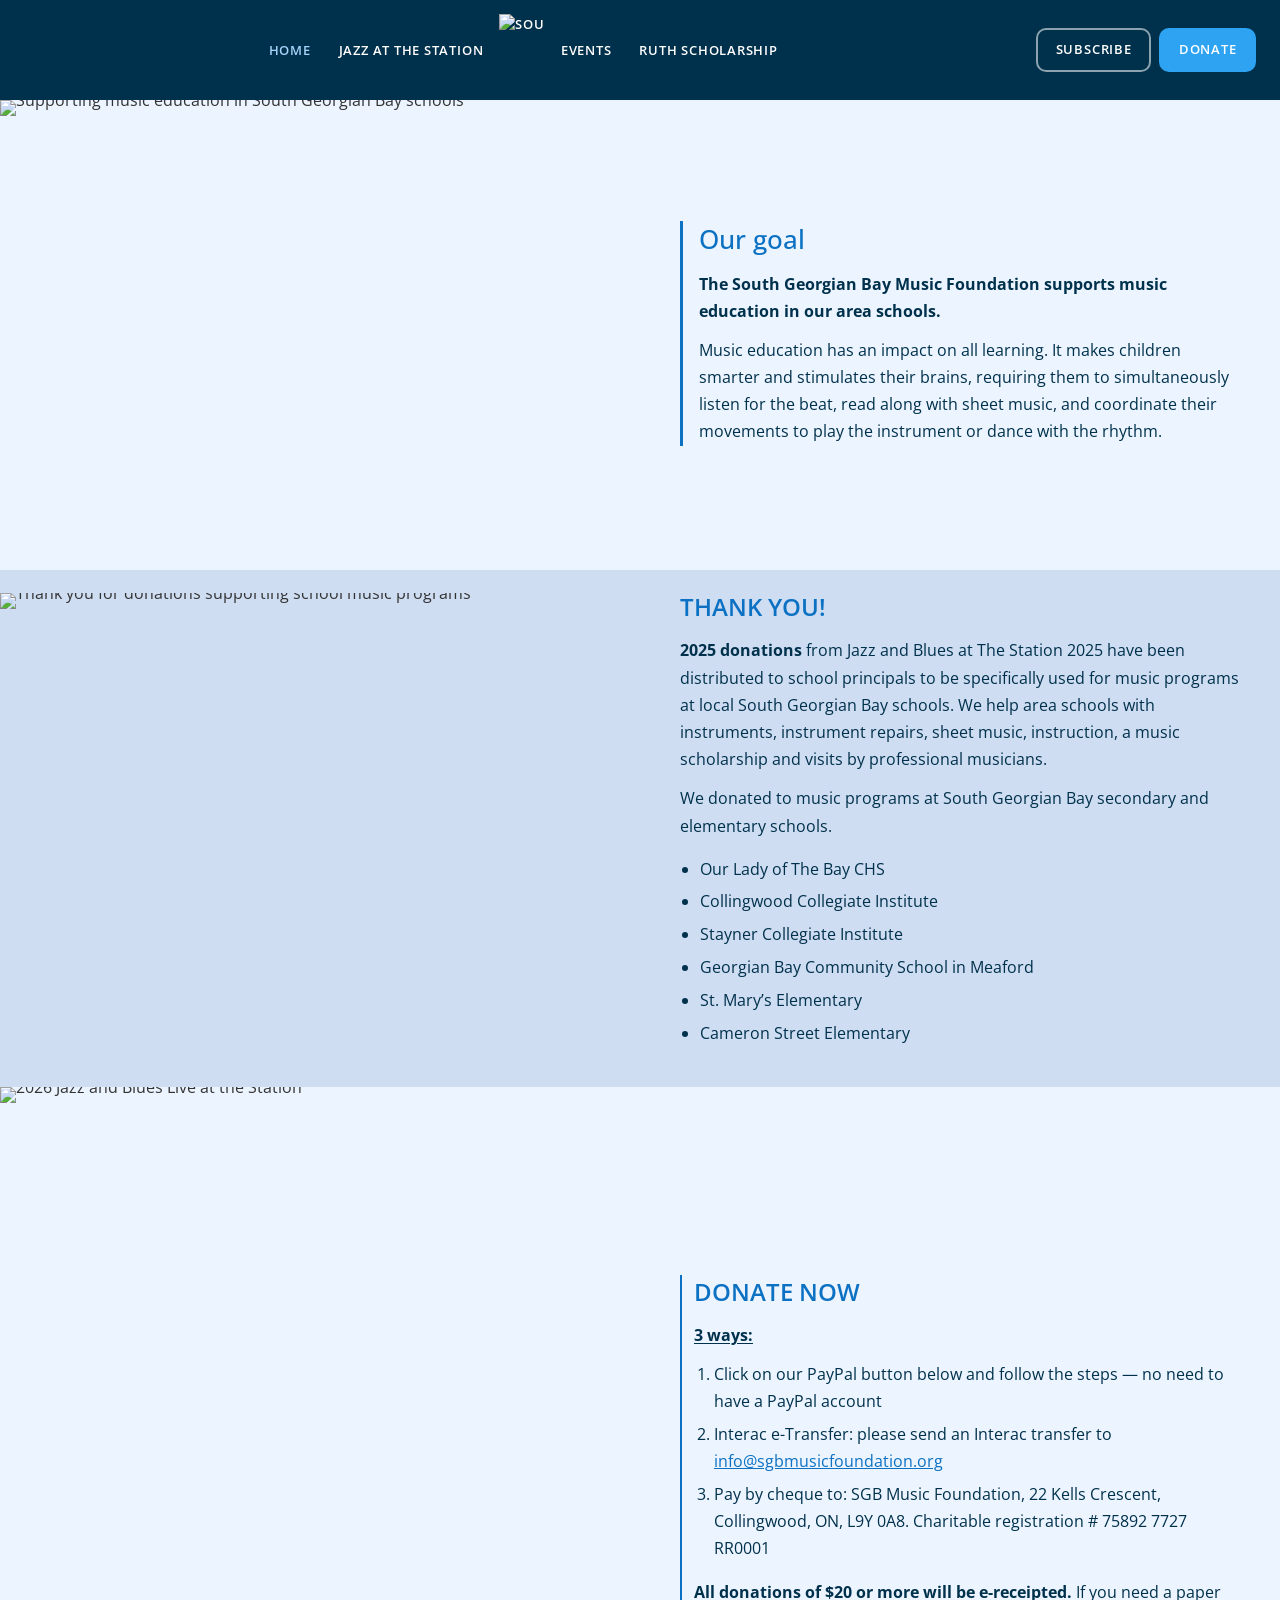
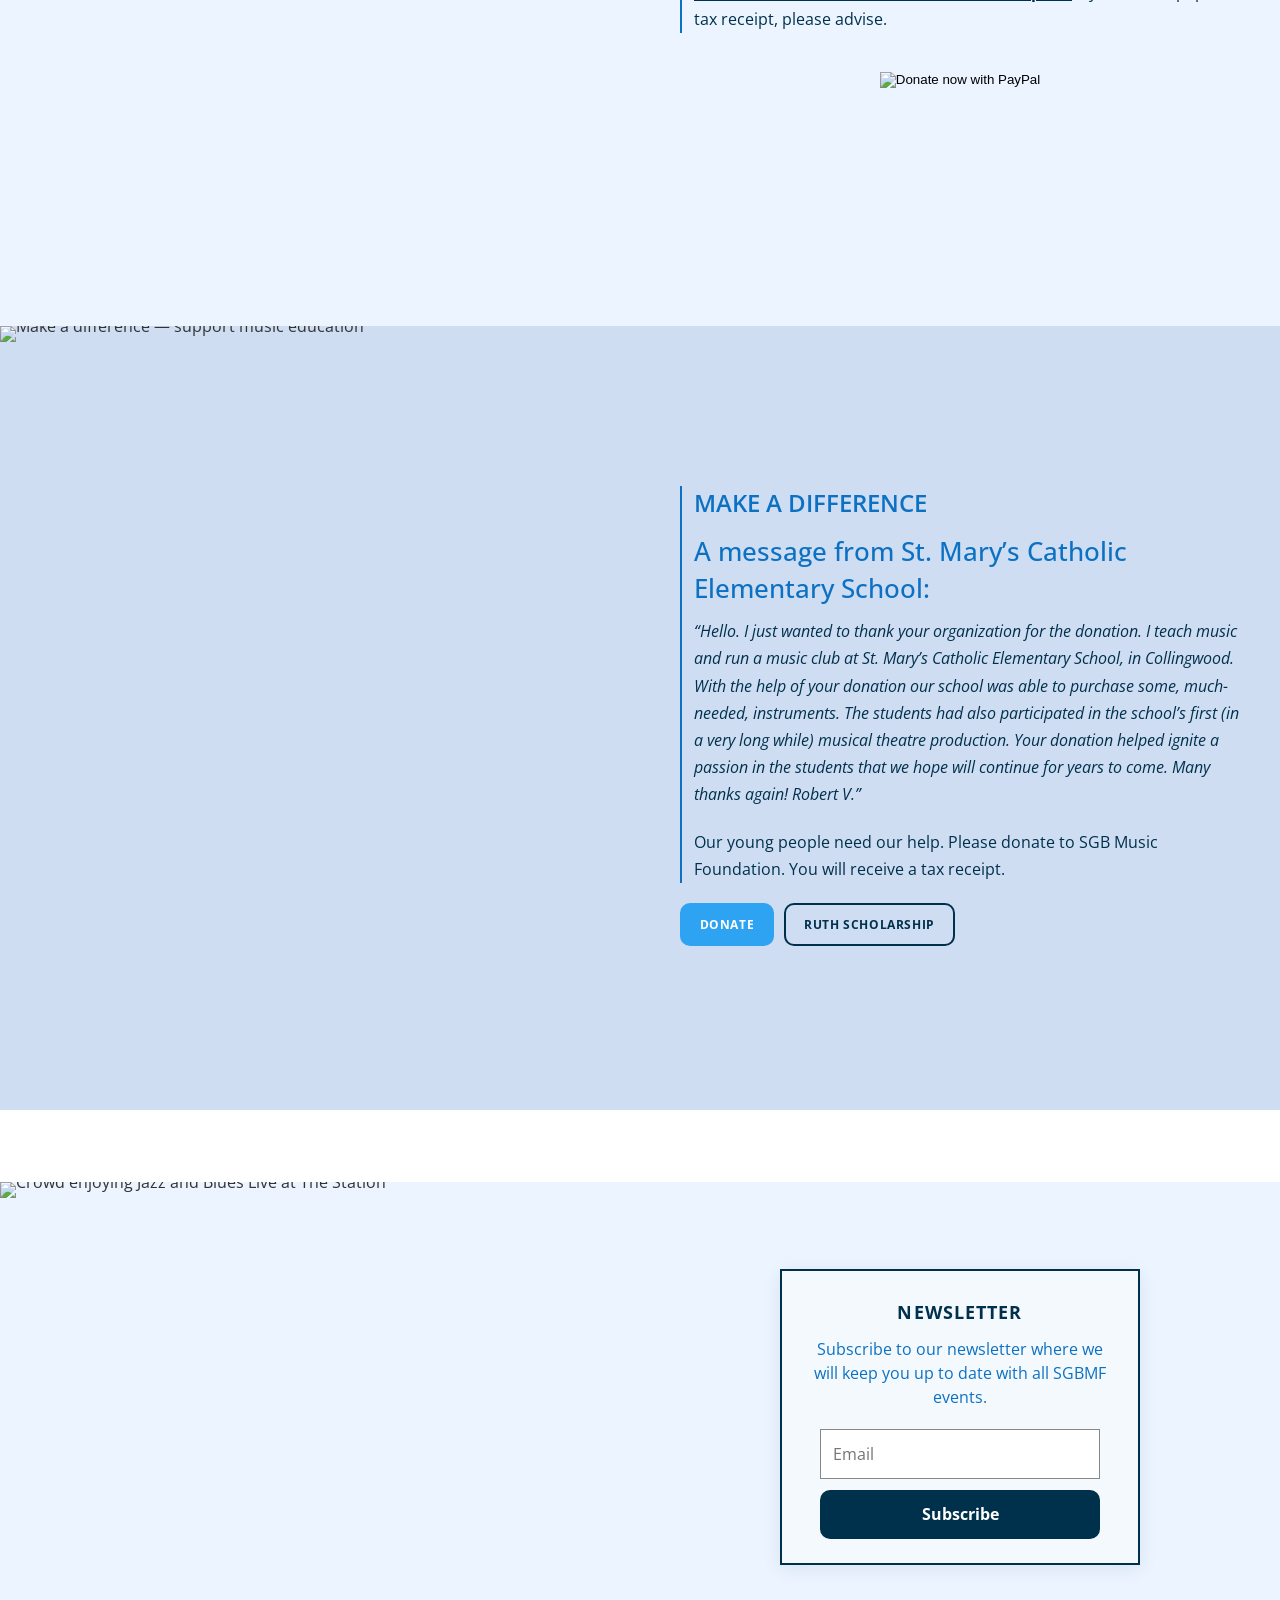
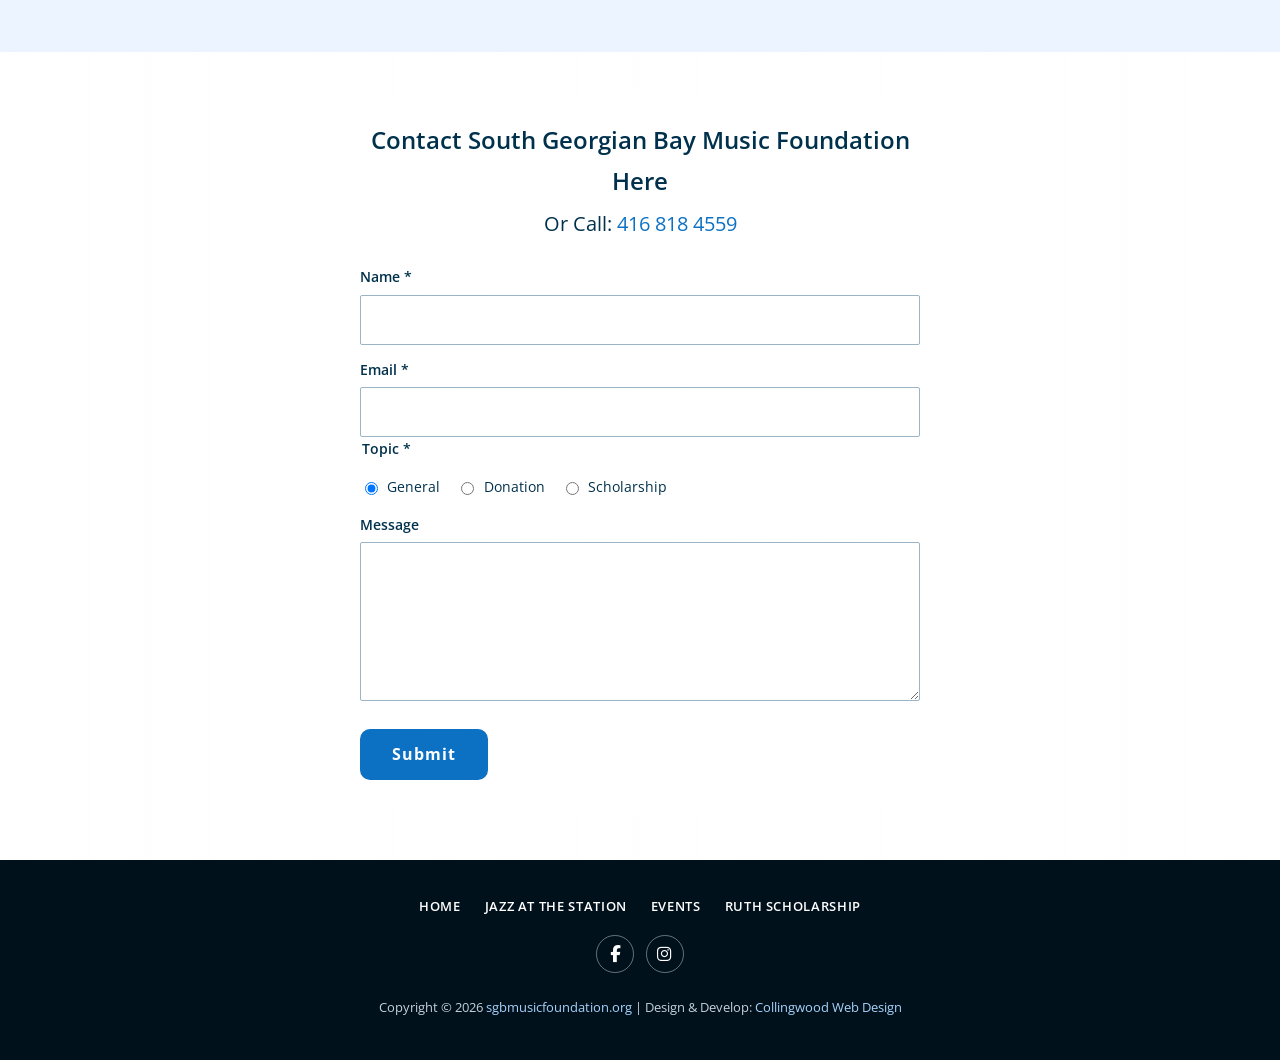
==== index.html @ 055a02cf "Fix menu order: Jazz left of logo, Events right; restore wiped pages. Co-authored-by: Cursor <cursor" ====
﻿<!DOCTYPE html>
<html lang="en">
<head>
  <meta charset="utf-8">
  <meta name="viewport" content="width=device-width, initial-scale=1">
  <title>Home — South Georgian Bay Music Foundation</title>
  <meta name="description" content="South Georgian Bay Music Foundation supports music education in area schools through Jazz and Blues Live at The Station, VineStock, and the Ruth Lee Gudaitis Music Scholarship.">
  <link rel="canonical" href="https://sgbmusicfoundation.org/">
  <link rel="icon" href="https://media.cwd-cdn.com/sgb-music-foundation/images/favicon.png" type="image/png">
  <link rel="preconnect" href="https://fonts.googleapis.com">
  <link rel="preconnect" href="https://fonts.gstatic.com" crossorigin>
  <link href="https://fonts.googleapis.com/css2?family=Open+Sans:wght@400;600;700&display=swap" rel="stylesheet">
  <link rel="stylesheet" href="https://cdnjs.cloudflare.com/ajax/libs/font-awesome/6.5.2/css/all.min.css" crossorigin="anonymous" referrerpolicy="no-referrer">
  <link rel="stylesheet" href="css/styles.css?v=20261028c">
</head>
<body>
  <a class="sr-only" href="#main">Skip to content</a>

  <header class="site-header" id="site-header">
    <div class="header-inner">
      <ul class="nav-left" aria-label="Primary">
        <li><a href="index.html" aria-current="page">Home</a></li>
        <li><a href="jazz.html">Jazz at the Station</a></li>
      </ul>

      <a class="logo-link" href="index.html" aria-label="South Georgian Bay Music Foundation home">
        <img src="https://media.cwd-cdn.com/sgb-music-foundation/images/logo.png" width="296" height="468" alt="South Georgian Bay Music Foundation">
      </a>

      <button class="menu-toggle" type="button" aria-expanded="false" aria-controls="mobile-nav" id="menu-toggle">
        <span class="sr-only">Menu</span>
        &#9776;
      </button>

      <ul class="nav-right">
        <li><a href="events.html">Events</a></li>
        <li><a href="ruth-scholarship.html">Ruth Scholarship</a></li>
      </ul>

      <div class="header-cta">
        <a class="btn btn-ghost" href="#newsletter">Subscribe</a>
        <a class="btn btn-solid" href="#donate">Donate</a>
      </div>

      <nav class="mobile-nav" id="mobile-nav" hidden>
        <ul>
          <li><a href="index.html" aria-current="page">Home</a></li>
          <li><a href="jazz.html">Jazz at the Station</a></li>
          <li><a href="events.html">Events</a></li>
          <li><a href="ruth-scholarship.html">Ruth Scholarship</a></li>
          <li><a href="#newsletter">Subscribe</a></li>
          <li><a href="#donate">Donate</a></li>
        </ul>
      </nav>
    </div>
  </header>

  <main id="main">
    <section class="split-section split-section--b">
      <div class="split-media">
        <img
          src="https://media.cwd-cdn.com/sgb-music-foundation/images/home-goal.jpg"
          width="980"
          height="720"
          alt="Supporting music education in South Georgian Bay schools"
          fetchpriority="high">
      </div>
      <div class="split-copy">
        <div class="quote">
          <h1>Our goal</h1>
          <p><strong>The South Georgian Bay Music Foundation supports music education in our area schools.</strong></p>
          <p>Music education has an impact on all learning. It makes children smarter and stimulates their brains, requiring them to simultaneously listen for the beat, read along with sheet music, and coordinate their movements to play the instrument or dance with the rhythm.</p>
        </div>
      </div>
    </section>

    <section class="split-section split-section--a">
      <div class="split-media">
        <img
          src="https://media.cwd-cdn.com/sgb-music-foundation/images/home-donations.jpg"
          width="980"
          height="720"
          alt="Thank you for donations supporting school music programs">
      </div>
      <div class="split-copy">
        <div class="quote quote--no-rule">
          <h2>Thank you!</h2>
          <p><strong>2025 donations</strong> from Jazz and Blues at The Station 2025 have been distributed to school principals to be specifically used for music programs at local South Georgian Bay schools. We help area schools with instruments, instrument repairs, sheet music, instruction, a music scholarship and visits by professional musicians.</p>
          <p>We donated to music programs at South Georgian Bay secondary and elementary schools.</p>
        </div>
        <ul class="school-list">
          <li>Our Lady of The Bay CHS</li>
          <li>Collingwood Collegiate Institute</li>
          <li>Stayner Collegiate Institute</li>
          <li>Georgian Bay Community School in Meaford</li>
          <li>St. Mary’s Elementary</li>
          <li>Cameron Street Elementary</li>
        </ul>
      </div>
    </section>

    <section class="split-section split-section--b" id="donate">
      <div class="split-media">
        <img
          src="https://media.cwd-cdn.com/sgb-music-foundation/images/home-jazz-2026.jpg"
          width="980"
          height="1285"
          alt="2026 Jazz and Blues Live at the Station">
      </div>
      <div class="split-copy detail-block">
        <div class="quote">
          <h2>Donate now</h2>
          <p><strong>3 ways:</strong></p>
          <ol class="donate-ways">
            <li>Click on our PayPal button below and follow the steps — no need to have a PayPal account</li>
            <li>Interac e-Transfer: please send an Interac transfer to <a href="mailto:info@sgbmusicfoundation.org">info@sgbmusicfoundation.org</a></li>
            <li>Pay by cheque to: SGB Music Foundation, 22 Kells Crescent, Collingwood, ON, L9Y 0A8. Charitable registration # 75892 7727 RR0001</li>
          </ol>
          <p><strong>All donations of $20 or more will be e-receipted.</strong> If you need a paper tax receipt, please advise.</p>
        </div>
        <div class="ruth-donate">
          <form action="https://www.paypal.com/cgi-bin/webscr" method="post" target="_blank">
            <input type="hidden" name="cmd" value="_donations">
            <input type="hidden" name="business" value="info@sgbmusicfoundation.org">
            <input type="hidden" name="currency_code" value="CAD">
            <input type="hidden" name="item_name" value="South Georgian Bay Music Foundation">
            <input type="hidden" name="rm" value="0">
            <input
              type="image"
              src="https://media.cwd-cdn.com/sgb-music-foundation/images/donate-now.png"
              name="submit"
              alt="Donate now with PayPal"
              width="220"
              height="74">
          </form>
        </div>
      </div>
    </section>

    <section class="split-section split-section--a">
      <div class="split-media">
        <img
          src="https://media.cwd-cdn.com/sgb-music-foundation/images/home-make-difference.jpg"
          width="480"
          height="588"
          alt="Make a difference — support music education">
      </div>
      <div class="split-copy">
        <div class="quote">
          <h2>Make a difference</h2>
          <h3>A message from St. Mary’s Catholic Elementary School:</h3>
          <blockquote class="testimonial testimonial--plain">
            <p>“Hello. I just wanted to thank your organization for the donation. I teach music and run a music club at St. Mary’s Catholic Elementary School, in Collingwood. With the help of your donation our school was able to purchase some, much-needed, instruments. The students had also participated in the school’s first (in a very long while) musical theatre production. Your donation helped ignite a passion in the students that we hope will continue for years to come. Many thanks again! Robert V.”</p>
          </blockquote>
          <p>Our young people need our help. Please donate to SGB Music Foundation. You will receive a tax receipt.</p>
        </div>
        <div class="inline-cta">
          <a class="btn btn-solid" href="#donate">Donate</a>
          <a class="btn btn-outline" href="ruth-scholarship.html">Ruth Scholarship</a>
        </div>
      </div>
    </section>

    <section class="ig-feed" aria-label="Instagram">
      <!-- Elfsight Instagram Feed | SGBMF Instagram Feed -->
      <script src="https://elfsightcdn.com/platform.js" async></script>
      <div class="elfsight-app-ce1009b7-9a05-429d-a2d8-db17f6e5318a" data-elfsight-app-lazy></div>
    </section>

    <section class="split-section split-section--b home-newsletter-section">
      <div class="split-media">
        <img
          src="https://media.cwd-cdn.com/sgb-music-foundation/images/hero-2022.jpg"
          width="980"
          height="720"
          alt="Crowd enjoying Jazz and Blues Live at The Station">
      </div>
      <div class="split-copy home-newsletter-copy">
        <aside class="newsletter" id="newsletter">
          <h2>Newsletter</h2>
          <p>Subscribe to our newsletter where we will keep you up to date with all SGBMF events.</p>
          <form action="#" method="post" onsubmit="return false;">
            <label class="sr-only" for="newsletter-email">Email</label>
            <input id="newsletter-email" type="email" name="email" placeholder="Email" required autocomplete="email">
            <button type="submit">Subscribe</button>
          </form>
        </aside>
      </div>
    </section>

    <section class="contact" id="contact">
      <div class="contact-panel">
        <h2>Contact South Georgian Bay Music Foundation Here</h2>
        <p class="phone">Or Call: <a href="tel:4168184559">416 818 4559</a></p>
        <form class="contact-form" id="contact-form">
          <label for="name">Name *</label>
          <input id="name" name="Name" type="text" required autocomplete="name">

          <label for="email">Email *</label>
          <input id="email" name="Email" type="email" required autocomplete="email">

          <fieldset>
            <legend>Topic *</legend>
            <div class="choices">
              <label><input type="radio" name="Topic" value="General" required checked> General</label>
              <label><input type="radio" name="Topic" value="Donation"> Donation</label>
              <label><input type="radio" name="Topic" value="Scholarship"> Scholarship</label>
            </div>
          </fieldset>

          <label for="message">Message</label>
          <textarea id="message" name="Message" rows="5"></textarea>

          <input
            type="text"
            name="website"
            data-cwd-honeypot
            tabindex="-1"
            autocomplete="off"
            style="position:absolute;left:-9999px;opacity:0;height:0;width:0"
            aria-hidden="true">

          <p data-cwd-contact-status hidden></p>

          <button type="submit">Submit</button>
        </form>
      </div>
    </section>
  </main>

  <footer class="site-footer">
    <ul class="footer-nav">
      <li><a href="index.html">Home</a></li>
      <li><a href="jazz.html">Jazz at the Station</a></li>
      <li><a href="events.html">Events</a></li>
      <li><a href="ruth-scholarship.html">Ruth Scholarship</a></li>
    </ul>
    <ul class="social">
      <li><a class="social-icon" href="https://www.facebook.com/sgbmusicfoundation/" target="_blank" rel="noopener" aria-label="Facebook"><i class="fa-brands fa-facebook-f" aria-hidden="true"></i></a></li>
      <li><a class="social-icon" href="https://www.instagram.com/sgbmusicfoundation/" target="_blank" rel="noopener" aria-label="Instagram"><i class="fa-brands fa-instagram" aria-hidden="true"></i></a></li>
    </ul>
    <small>Copyright &copy; 2026 <a href="https://sgbmusicfoundation.org/">sgbmusicfoundation.org</a> | Design &amp; Develop: <a href="https://www.collingwoodwebdesign.com/" target="_blank" rel="noopener">Collingwood Web Design</a></small>
  </footer>

  <script src="https://web-production-54a6d.up.railway.app/static/cwd-contact.js"></script>
  <script>
    (function () {
      var header = document.getElementById("site-header");
      var toggle = document.getElementById("menu-toggle");
      var mobileNav = document.getElementById("mobile-nav");
      if (!header || !toggle || !mobileNav) return;
      toggle.addEventListener("click", function () {
        var open = header.classList.toggle("is-open");
        toggle.setAttribute("aria-expanded", open ? "true" : "false");
        mobileNav.hidden = !open;
      });
    })();
  </script>
</body>
</html>
---- css/styles.css ----
/* South Georgian Bay Music Foundation — Jazz at the Station
   Matched to sgbmusicfoundation.org (Divi) */

:root {
  --navy: #00314c;
  --navy-deep: #10162e;
  --accent: #0c71c3;
  --accent-soft: #2ea3f2;
  --quote: #5fabf7;
  --nav-active: #a7d2fa;
  --sky: #ceddf2;
  --sky-soft: #ebf4ff;
  --sky-mid: #e9f3fe;
  --parking: #a7d2fa;
  --text: #00314c;
  --body: #333333;
  --muted: #555;
  --white: #ffffff;
  --red: #c62828;
  --max: 1080px;
  --header-h: 100px;
  --btn-radius: 10px;
}

*,
*::before,
*::after {
  box-sizing: border-box;
}

html {
  scroll-behavior: smooth;
  scroll-padding-top: calc(var(--header-h) + 1.25rem);
}

#newsletter,
#donate,
#contact,
#who,
#sponsors,
#main {
  scroll-margin-top: calc(var(--header-h) + 1.25rem);
}

body {
  margin: 0;
  font-family: "Open Sans", Arial, sans-serif;
  font-size: 16px;
  line-height: 1.7;
  color: var(--body);
  background: var(--white);
}

img {
  max-width: 100%;
  height: auto;
  display: block;
}

a {
  color: var(--accent);
  text-decoration: none;
}

a:hover {
  text-decoration: underline;
}

.sr-only {
  position: absolute;
  width: 1px;
  height: 1px;
  padding: 0;
  margin: -1px;
  overflow: hidden;
  clip: rect(0, 0, 0, 0);
  border: 0;
}

/* ——— Header ——— */
.site-header {
  position: sticky;
  top: 0;
  z-index: 100;
  background: var(--navy);
  min-height: var(--header-h);
}

.header-inner {
  max-width: 1280px;
  margin: 0 auto;
  display: grid;
  grid-template-columns: 1fr auto 1fr auto;
  align-items: center;
  gap: 1rem;
  padding: 0.75rem 1.5rem;
  min-height: var(--header-h);
}

.header-cta {
  display: flex;
  align-items: center;
  gap: 0.5rem;
}

.btn {
  display: inline-block;
  padding: 0.55rem 1.1rem;
  font: inherit;
  font-size: 0.78rem;
  font-weight: 700;
  letter-spacing: 0.05em;
  text-transform: uppercase;
  text-decoration: none;
  border: 2px solid transparent;
  border-radius: var(--btn-radius);
  overflow: hidden;
  cursor: pointer;
  white-space: nowrap;
}

.btn:hover {
  text-decoration: none;
}

.btn-solid {
  background: var(--accent-soft);
  color: var(--white);
  border-color: var(--accent-soft);
}

.btn-solid:hover {
  background: var(--accent);
  border-color: var(--accent);
  color: var(--white);
}

.btn-ghost {
  background: transparent;
  color: var(--white);
  border-color: rgba(255, 255, 255, 0.55);
}

.btn-ghost:hover {
  background: rgba(255, 255, 255, 0.1);
  color: var(--nav-active);
  border-color: var(--nav-active);
}

.btn-outline {
  background: transparent;
  color: var(--accent);
  border-color: var(--accent);
}

.btn-outline:hover {
  background: var(--accent);
  color: var(--white);
}

.inline-cta,
.donate-actions {
  display: flex;
  flex-wrap: wrap;
  gap: 0.65rem;
  justify-content: center;
}

.inline-cta {
  justify-content: flex-start;
  margin-top: 1.25rem;
}

.inline-cta .btn-outline {
  color: var(--navy);
  border-color: var(--navy);
}

.inline-cta .btn-outline:hover {
  background: var(--navy);
  color: var(--white);
}

.donate-band {
  background: #f4f9fd;
  text-align: center;
  color: var(--text);
}

.donate-band .donate-band-body {
  padding: 3rem 1.25rem;
}

.donate-band-body p {
  margin: 0 auto 1.25rem;
  max-width: 640px;
}

.donate-band .btn-ghost {
  color: var(--navy);
  border-color: var(--navy);
}

.donate-band .btn-ghost:hover {
  background: var(--navy);
  color: var(--white);
}

.nav-left,
.nav-right {
  display: flex;
  align-items: center;
  gap: 1.75rem;
  list-style: none;
  margin: 0;
  padding: 0;
}

.nav-left {
  justify-content: flex-end;
}

.nav-right {
  justify-content: flex-start;
}

.site-header a {
  color: var(--white);
  font-size: 0.8rem;
  font-weight: 600;
  letter-spacing: 0.06em;
  text-transform: uppercase;
  text-decoration: none;
  white-space: nowrap;
}

.site-header a:hover,
.site-header a[aria-current="page"] {
  color: var(--nav-active);
  text-decoration: none;
}

.logo-link {
  display: flex;
  align-items: center;
  justify-content: center;
}

.logo-link img {
  height: 72px;
  width: auto;
}

.menu-toggle {
  display: none;
  background: none;
  border: 0;
  color: var(--white);
  font-size: 1.75rem;
  line-height: 1;
  cursor: pointer;
  padding: 0.35rem 0.5rem;
}

.mobile-nav {
  display: none;
  grid-column: 1 / -1;
}

.mobile-nav ul {
  list-style: none;
  margin: 0;
  padding: 0;
}

.mobile-nav a {
  display: block;
  padding: 0.85rem 0.5rem;
  border-top: 1px solid rgba(255, 255, 255, 0.12);
}

/* ——— Shared ——— */
.wrap {
  max-width: var(--max);
  margin: 0 auto;
  padding: 0 1rem;
}

.quote {
  margin: 0 0 1rem;
  padding: 0 0 0 0.75rem;
  border-left: 2px solid var(--accent);
}

.quote:last-child {
  margin-bottom: 0;
}

.quote-soft {
  border-left-color: var(--quote);
}

/* One continuous accent bar when heading + body share a single .quote */
.split-copy > .quote:only-child {
  border-left-width: 3px;
  padding-left: 1rem;
}

.quote--no-rule {
  border-left: 0;
  padding-left: 0;
}

/* Top feature rows: full-bleed 50% / 50% */
.split-section {
  display: grid;
  grid-template-columns: 1fr 1fr;
  align-items: center;
  width: 100%;
}

.split-section--a {
  background: var(--sky);
}

.split-section--b {
  background: var(--sky-soft);
}

.split-media {
  min-width: 0;
  line-height: 0;
}

.split-media img {
  width: 100%;
  height: auto;
  display: block;
}

.split-copy {
  padding: 20px 40px 24px;
  color: var(--text);
}

.split-copy h1,
.split-copy h2,
.split-copy h3 {
  margin: 0;
  color: var(--accent);
  font-weight: 500;
  font-size: 26px;
  line-height: 1.4;
}

.split-copy h2 {
  text-transform: uppercase;
  font-weight: 600;
  font-size: 24px;
}

.split-copy .quote p {
  margin: 0.75rem 0 0;
}

.split-copy .quote h1 + p,
.split-copy .quote h2 + p,
.split-copy .quote h3 + p,
.split-copy .quote h2 + h3 {
  margin-top: 0.85rem;
}

.split-copy .quote h3 {
  margin-top: 0.85rem;
}

.schedule-list {
  margin: 0;
  padding-left: 1.35rem;
  color: var(--text);
}

.schedule-list li {
  margin-bottom: 0.35rem;
}

.detail-block p {
  margin: 0 0 0.75rem;
}

.detail-block p:last-child {
  margin-bottom: 0;
}

.detail-block strong {
  color: var(--navy);
  text-decoration: underline;
  text-underline-offset: 2px;
}

.cancelled {
  text-decoration: line-through;
}

.note-red {
  color: var(--red);
  font-weight: 700;
}

/* Parking — centered, stronger blue */
.parking {
  background: var(--parking);
  padding: 1.5rem 1.25rem;
  text-align: center;
}

.parking .wrap {
  max-width: 820px;
}

.parking img {
  width: 159px;
  margin: 0 auto 0.75rem;
}

.parking h2 {
  margin: 0 0 0.75rem;
  color: var(--navy);
  text-transform: uppercase;
  font-size: 1.5rem;
  letter-spacing: 0.04em;
}

.parking p {
  margin: 0 0 0.75rem;
  color: var(--text);
  text-align: center;
}

.parking p:last-child {
  margin-bottom: 0;
}

/* Blue banners (rain / who) */
.banner-blue {
  background: var(--accent);
  color: var(--white);
  text-align: center;
  padding: 1.1rem 1.25rem;
}

.banner-blue h2 {
  margin: 0;
  font-size: 1.5rem;
  font-weight: 700;
  letter-spacing: 0.04em;
  text-transform: uppercase;
  color: var(--white);
}

.banner-blue p {
  margin: 0.2rem 0 0;
  font-size: 1.25rem;
  color: var(--white);
}

.banner-blue a {
  color: var(--white);
  text-decoration: underline;
}

.rain-copy {
  text-align: center;
  max-width: 820px;
  margin: 0 auto;
  padding: 1.75rem 1.25rem;
  color: var(--text);
}

.rain-copy p {
  margin: 0 0 1rem;
}

.rain-copy a {
  color: var(--accent);
  text-decoration: underline;
}

.map-newsletter {
  display: grid;
  grid-template-columns: 1.15fr 0.85fr;
  gap: 1.5rem;
  align-items: stretch;
  max-width: var(--max);
  margin: 0.5rem auto 2rem;
  padding: 0 1rem;
}

.map-wrap {
  min-width: 0;
  min-height: 320px;
  overflow: hidden;
  background: #e8eef3;
}

.map-wrap iframe {
  width: 100%;
  height: 100%;
  min-height: 320px;
  border: 0;
  display: block;
}

/* Newsletter card — matches live site boxed signup */
.newsletter {
  background: #f4f9fd;
  text-align: center;
  padding: 1.75rem 1.5rem 1.5rem;
  border: 2px solid var(--navy);
  display: flex;
  flex-direction: column;
  justify-content: center;
}

.newsletter h2 {
  margin: 0 0 0.75rem;
  color: var(--navy);
  text-transform: uppercase;
  letter-spacing: 0.06em;
  font-size: 1.15rem;
  font-weight: 700;
}

.newsletter p {
  margin: 0 0 1.25rem;
  color: var(--accent);
  font-size: 0.98rem;
  line-height: 1.55;
}

.newsletter form {
  display: flex;
  flex-direction: column;
  gap: 0.65rem;
  max-width: 280px;
  margin: 0 auto;
  width: 100%;
}

.newsletter input[type="text"],
.newsletter input[type="email"] {
  width: 100%;
  padding: 0.65rem 0.75rem;
  border: 1px solid #888;
  border-radius: 0;
  font: inherit;
  background: var(--white);
}

.newsletter button {
  width: 100%;
  padding: 0.7rem 1rem;
  background: var(--navy);
  color: var(--white);
  border: 0;
  border-radius: var(--btn-radius);
  font: inherit;
  font-weight: 700;
  cursor: pointer;
}

.newsletter button:hover {
  background: var(--accent);
}

/* Who / bands */
.who-banner {
  background: var(--accent);
  color: var(--white);
  text-align: center;
  padding: 1.1rem 1.25rem;
}

.who-banner h2 {
  margin: 0;
  font-size: 1.75rem;
  font-weight: 700;
  text-transform: uppercase;
  color: var(--white);
}

.who-banner p {
  margin: 0.25rem 0 0;
  font-size: 1.15rem;
  color: var(--white);
}

.band-section {
  padding: 1.5rem 0 0.5rem;
}

.band-section:nth-of-type(odd) {
  background: rgba(206, 221, 242, 0.37);
}

.band-section:nth-of-type(even) {
  background: var(--sky);
}

.band-section.alt-a {
  background: rgba(206, 221, 242, 0.37);
}

.band-section.alt-b {
  background: var(--sky);
}

.band-section.alt-c {
  background: var(--sky-mid);
}

.band-section.alt-d {
  background: rgba(167, 210, 250, 0.54);
}

.band {
  display: grid;
  grid-template-columns: 1fr 1fr;
  gap: 2rem;
  align-items: start;
  max-width: var(--max);
  margin: 0 auto;
  padding: 1.25rem 1rem 1.75rem;
}

.band-bio {
  margin-top: 0.35rem;
  max-width: 28rem;
}

.band-bio summary {
  display: inline-flex;
  align-items: center;
  gap: 0.5rem;
  cursor: pointer;
  list-style: none;
  margin: 0;
  padding: 0.15rem 0 0.35rem;
  border: 0;
  border-bottom: 2px solid rgba(12, 113, 195, 0.35);
  background: transparent;
  color: var(--accent);
  font-family: inherit;
  font-weight: 600;
  font-size: 0.95rem;
  letter-spacing: 0.01em;
  text-transform: none;
  user-select: none;
  transition: color 0.2s ease, border-color 0.2s ease;
}

.band-bio summary::-webkit-details-marker {
  display: none;
}

.band-bio summary::after {
  content: "";
  width: 0.4rem;
  height: 0.4rem;
  margin-top: -0.15rem;
  border-right: 2px solid currentColor;
  border-bottom: 2px solid currentColor;
  transform: rotate(45deg);
  transition: transform 0.2s ease;
}

.band-bio summary:hover {
  color: var(--navy);
  border-bottom-color: var(--navy);
}

.band-bio[open] summary {
  color: var(--navy);
  border-bottom-color: var(--navy);
}

.band-bio[open] summary::after {
  margin-top: 0.15rem;
  transform: rotate(-135deg);
}

.band-bio .bio-hide {
  display: none;
}

.band-bio[open] .bio-show {
  display: none;
}

.band-bio[open] .bio-hide {
  display: inline;
}

.band-bio .quote {
  margin: 0.9rem 0 0;
  animation: bio-open 0.25s ease;
}

@keyframes bio-open {
  from {
    opacity: 0;
    transform: translateY(-0.35rem);
  }
  to {
    opacity: 1;
    transform: translateY(0);
  }
}

.band img {
  width: 100%;
}

.band h3 {
  margin: 0;
  color: var(--accent);
  font-size: 24px;
  font-weight: 500;
  line-height: 1.4;
}

.band-copy .quote {
  margin-bottom: 1rem;
}

.band-copy {
  color: var(--text);
}

.band-links {
  display: flex;
  flex-wrap: wrap;
  align-items: center;
  gap: 0.6rem;
  margin: 0 0 1rem;
  padding: 0;
  list-style: none;
}

.band-links .social-icon,
.social .social-icon {
  display: inline-flex;
  align-items: center;
  justify-content: center;
  width: 2.35rem;
  height: 2.35rem;
  border-radius: 50%;
  color: var(--accent);
  background: var(--white);
  border: 1px solid rgba(12, 113, 195, 0.28);
  text-decoration: none;
  font-size: 1.05rem;
  line-height: 1;
}

.band-links .social-icon:hover {
  color: var(--white);
  background: var(--accent);
  border-color: var(--accent);
  text-decoration: none;
}

.band-links .social-icon .fa-facebook-f { color: #1877f2; }
.band-links .social-icon .fa-instagram { color: #e4405f; }
.band-links .social-icon .fa-youtube { color: #ff0000; }
.band-links .social-icon .fa-spotify { color: #1db954; }
.band-links .social-icon .fa-apple { color: #111111; }
.band-links .social-icon .fa-globe { color: var(--accent); }

.band-links .social-icon:hover .fa-facebook-f,
.band-links .social-icon:hover .fa-instagram,
.band-links .social-icon:hover .fa-youtube,
.band-links .social-icon:hover .fa-spotify,
.band-links .social-icon:hover .fa-apple,
.band-links .social-icon:hover .fa-globe {
  color: var(--white);
}

.band .lineup {
  white-space: pre-line;
  color: var(--text);
  font-size: 0.95rem;
}

/* Sponsors — blue banner + auto logo slider on white */
.sponsors {
  text-align: center;
  background: var(--white);
  padding: 0;
}

.sponsors-banner {
  background: var(--accent);
  color: var(--white);
  padding: 1.1rem 1.25rem;
}

.sponsors-banner h2 {
  margin: 0;
  color: var(--white);
  text-transform: uppercase;
  letter-spacing: 0.06em;
  font-size: 1.5rem;
  font-weight: 700;
}

.sponsors-banner p {
  margin: 0.25rem 0 0;
  color: var(--white);
  font-size: 1.05rem;
}

.sponsor-slider {
  background: var(--white);
  padding: 2rem 0 2.25rem;
  width: 100%;
}

.sponsor-viewport {
  overflow: hidden;
  width: 100%;
  mask-image: linear-gradient(90deg, transparent, #000 4%, #000 96%, transparent);
  -webkit-mask-image: linear-gradient(90deg, transparent, #000 4%, #000 96%, transparent);
}

.sponsor-track {
  display: flex;
  align-items: center;
  width: max-content;
  gap: 0;
  will-change: transform;
}

.sponsor-track a {
  flex: 0 0 auto;
  display: flex;
  align-items: center;
  justify-content: center;
  width: 200px;
  height: 110px;
  padding: 0 1rem;
}

.sponsor-track img {
  max-height: 88px;
  max-width: 160px;
  width: auto;
  height: auto;
  object-fit: contain;
}

.sponsor-track.is-ready {
  transition: transform 0.7s cubic-bezier(0.25, 0.8, 0.25, 1);
}

.ig-cta {
  text-align: center;
  padding: 2rem 1.25rem;
  background: var(--white);
}

.ig-cta a {
  display: inline-block;
  padding: 0.7rem 1.4rem;
  background: var(--navy);
  color: var(--white);
  font-weight: 600;
  text-decoration: none;
  border-radius: var(--btn-radius);
}

.ig-cta a:hover {
  background: var(--accent);
  text-decoration: none;
}

.ig-feed {
  width: 100%;
  padding: 2rem 0 2.5rem;
  background: var(--white);
}

.ig-feed .elfsight-app-ce1009b7-9a05-429d-a2d8-db17f6e5318a,
.ig-feed [class*="elfsight-app-"] {
  width: 100% !important;
  max-width: none !important;
}

/* Contact — bay photo background */
.contact {
  background:
    linear-gradient(90deg, rgba(255, 255, 255, 0.14) 0%, rgba(255, 255, 255, 0.06) 100%),
    url("https://media.cwd-cdn.com/sgb-music-foundation/images/georgian-bay.jpg") center / cover no-repeat;
  text-align: center;
  padding: 2.5rem 1.25rem 3rem;
  color: var(--navy);
}

.contact-panel {
  max-width: 640px;
  margin: 0 auto;
  padding: 1.75rem 1.5rem 2rem;
  background: linear-gradient(90deg, rgba(255, 255, 255, 0.78) 1%, rgba(255, 255, 255, 0.64) 100%);
}

.contact h2 {
  margin: 0 0 0.35rem;
  font-size: 1.5rem;
  font-weight: 600;
  color: var(--navy);
}

.contact .phone {
  margin: 0 0 1.5rem;
  font-size: 1.25rem;
}

.contact .phone a {
  color: var(--accent);
}

.contact-form {
  max-width: 560px;
  margin: 0 auto;
  text-align: left;
}

.contact-form label,
.contact-form legend {
  display: block;
  margin: 0.85rem 0 0.3rem;
  font-size: 0.9rem;
  font-weight: 600;
  color: var(--navy);
}

.contact-form fieldset {
  border: 0;
  margin: 0;
  padding: 0;
}

.contact-form input,
.contact-form textarea {
  width: 100%;
  padding: 0.65rem 0.75rem;
  border: 1px solid #9bb4c6;
  border-radius: 2px;
  font: inherit;
  background: var(--white);
  color: var(--body);
}

.contact-form .choices {
  display: flex;
  flex-wrap: wrap;
  gap: 1rem;
  margin: 0.5rem 0 0;
}

.contact-form .choices label {
  display: flex;
  align-items: center;
  gap: 0.4rem;
  margin: 0;
  font-weight: 400;
  cursor: pointer;
}

.contact-form .choices input {
  width: auto;
}

.contact-form button {
  margin-top: 1.25rem;
  padding: 0.75rem 2rem;
  background: var(--accent);
  color: var(--white);
  border: 0;
  border-radius: var(--btn-radius);
  font: inherit;
  font-weight: 700;
  letter-spacing: 0.06em;
  cursor: pointer;
}

.contact-form button:hover {
  background: var(--navy);
}

.hp {
  position: absolute;
  left: -9999px;
  opacity: 0;
  height: 0;
  width: 0;
  overflow: hidden;
}

/* Footer */
.site-footer {
  background: #00111c;
  color: #c5d0da;
  text-align: center;
  padding: 2rem 1.25rem 2.5rem;
}

.footer-nav {
  display: flex;
  flex-wrap: wrap;
  justify-content: center;
  gap: 1rem 1.5rem;
  list-style: none;
  margin: 0 0 1rem;
  padding: 0;
}

.footer-nav a {
  color: var(--white);
  font-size: 0.8rem;
  font-weight: 600;
  letter-spacing: 0.05em;
  text-transform: uppercase;
  text-decoration: none;
}

.footer-nav a:hover {
  color: var(--nav-active);
}

.social {
  display: flex;
  justify-content: center;
  gap: 0.75rem;
  list-style: none;
  margin: 0 0 1.25rem;
  padding: 0;
}

.social .social-icon {
  color: var(--white);
  background: transparent;
  border-color: rgba(255, 255, 255, 0.4);
}

.social .social-icon i {
  color: var(--white);
}

.social .social-icon:hover {
  background: var(--white);
  border-color: var(--white);
}

.social .social-icon:hover i {
  color: var(--navy);
}

.site-footer small {
  font-size: 0.8rem;
}

.site-footer small a {
  color: var(--nav-active);
}

/* ——— Events page ——— */
.event-prose {
  padding: 2.5rem 0 3rem;
  background: var(--white);
  color: var(--text);
}

.event-prose--alt {
  background: var(--sky-soft);
}

.event-prose .wrap {
  max-width: 900px;
}

.event-prose h2,
.event-prose h3 {
  color: var(--navy);
  margin: 1.75rem 0 0.75rem;
}

.event-prose h2:first-child,
.event-prose .archive-media + p,
.event-prose .wrap > h2:first-of-type {
  margin-top: 0;
}

.event-prose p {
  margin: 0 0 1rem;
}

.ticket-box {
  margin: 1.5rem 0 2rem;
  padding: 1.5rem 1.25rem;
  background: var(--sky-mid);
  border-left: 4px solid var(--accent);
  text-align: center;
}

.ticket-box h3 {
  margin-top: 0;
  text-transform: uppercase;
  letter-spacing: 0.04em;
}

.ticket-cta {
  margin: 1.25rem 0 0;
}

.lineup-grid {
  display: grid;
  grid-template-columns: 1fr 1fr;
  gap: 1.5rem 2rem;
  margin: 1.5rem 0 2rem;
}

.lineup-grid ul,
.sponsor-thanks {
  margin: 0.5rem 0 0;
  padding-left: 1.2rem;
}

.lineup-grid li,
.sponsor-thanks li {
  margin: 0.25rem 0;
}

.sponsor-thanks {
  columns: 2;
  column-gap: 2rem;
}

.event-hero-band {
  margin: 0;
  background: var(--navy-deep);
}

.event-hero-band img {
  width: 100%;
  max-height: 420px;
  object-fit: cover;
  margin: 0 auto;
}

.archive-media {
  margin: 0 0 1.5rem;
}

.archive-media img {
  width: 100%;
  max-height: 420px;
  object-fit: cover;
}

.video-grid {
  display: grid;
  grid-template-columns: 1fr 1fr;
  gap: 1.5rem;
  margin: 1.75rem 0 0;
}

.video-grid--single {
  grid-template-columns: 1fr;
  max-width: 720px;
  margin-left: auto;
  margin-right: auto;
}

.video-card {
  margin: 0;
}

.video-card figcaption {
  margin: 0 0 0.65rem;
  color: var(--navy);
  font-weight: 700;
  font-size: 0.95rem;
  text-align: center;
}

.video-frame {
  position: relative;
  width: 100%;
  padding-bottom: 56.25%;
  background: #00111c;
  overflow: hidden;
}

.video-frame iframe {
  position: absolute;
  inset: 0;
  width: 100%;
  height: 100%;
  border: 0;
}

.ruth-donate {
  margin: 2rem 0 0.5rem;
  text-align: center;
}

.ruth-donate input[type="image"] {
  display: inline-block;
  width: auto;
  max-width: 220px;
  height: auto;
  cursor: pointer;
  border: 0;
}

.school-list,
.donate-ways {
  margin: 0.75rem 0 1rem;
  padding-left: 1.25rem;
  color: var(--text);
}

.school-list li,
.donate-ways li {
  margin: 0.35rem 0;
}

.donate-ways a {
  color: var(--accent);
  text-decoration: underline;
}

.testimonial {
  margin: 0.75rem 0 1.25rem;
  padding: 0 0 0 1rem;
  border-left: 4px solid var(--accent);
  color: var(--text);
  font-style: italic;
}

.testimonial--plain {
  border-left: 0;
  padding-left: 0;
}

.testimonial p {
  margin: 0;
}

.home-newsletter-section {
  align-items: stretch;
}

.home-newsletter-copy {
  display: flex;
  align-items: center;
  justify-content: center;
  padding: 2rem 1.5rem;
}

.home-newsletter-copy .newsletter {
  width: 100%;
  max-width: 360px;
  margin: 0 auto;
  box-shadow: 0 4px 18px rgba(0, 49, 76, 0.08);
}

/* ——— Mobile ——— */
@media (max-width: 900px) {
  .header-inner {
    grid-template-columns: 1fr auto;
    position: relative;
  }

  .logo-link {
    justify-self: center;
    grid-column: 1;
  }

  .menu-toggle {
    display: block;
    justify-self: end;
    grid-column: 2;
    grid-row: 1;
  }

  .nav-left,
  .nav-right,
  .header-cta {
    display: none;
  }

  .site-header.is-open .mobile-nav {
    display: block;
  }

  .inline-cta {
    justify-content: center;
  }

  .split-section,
  .band,
  .map-newsletter {
    grid-template-columns: 1fr;
  }

  .map-wrap iframe {
    min-height: 280px;
  }

  .split-copy {
    padding: 1.25rem;
  }

  .logo-link img {
    height: 56px;
  }

  .lineup-grid,
  .video-grid {
    grid-template-columns: 1fr;
  }

  .sponsor-thanks {
    columns: 1;
  }
}
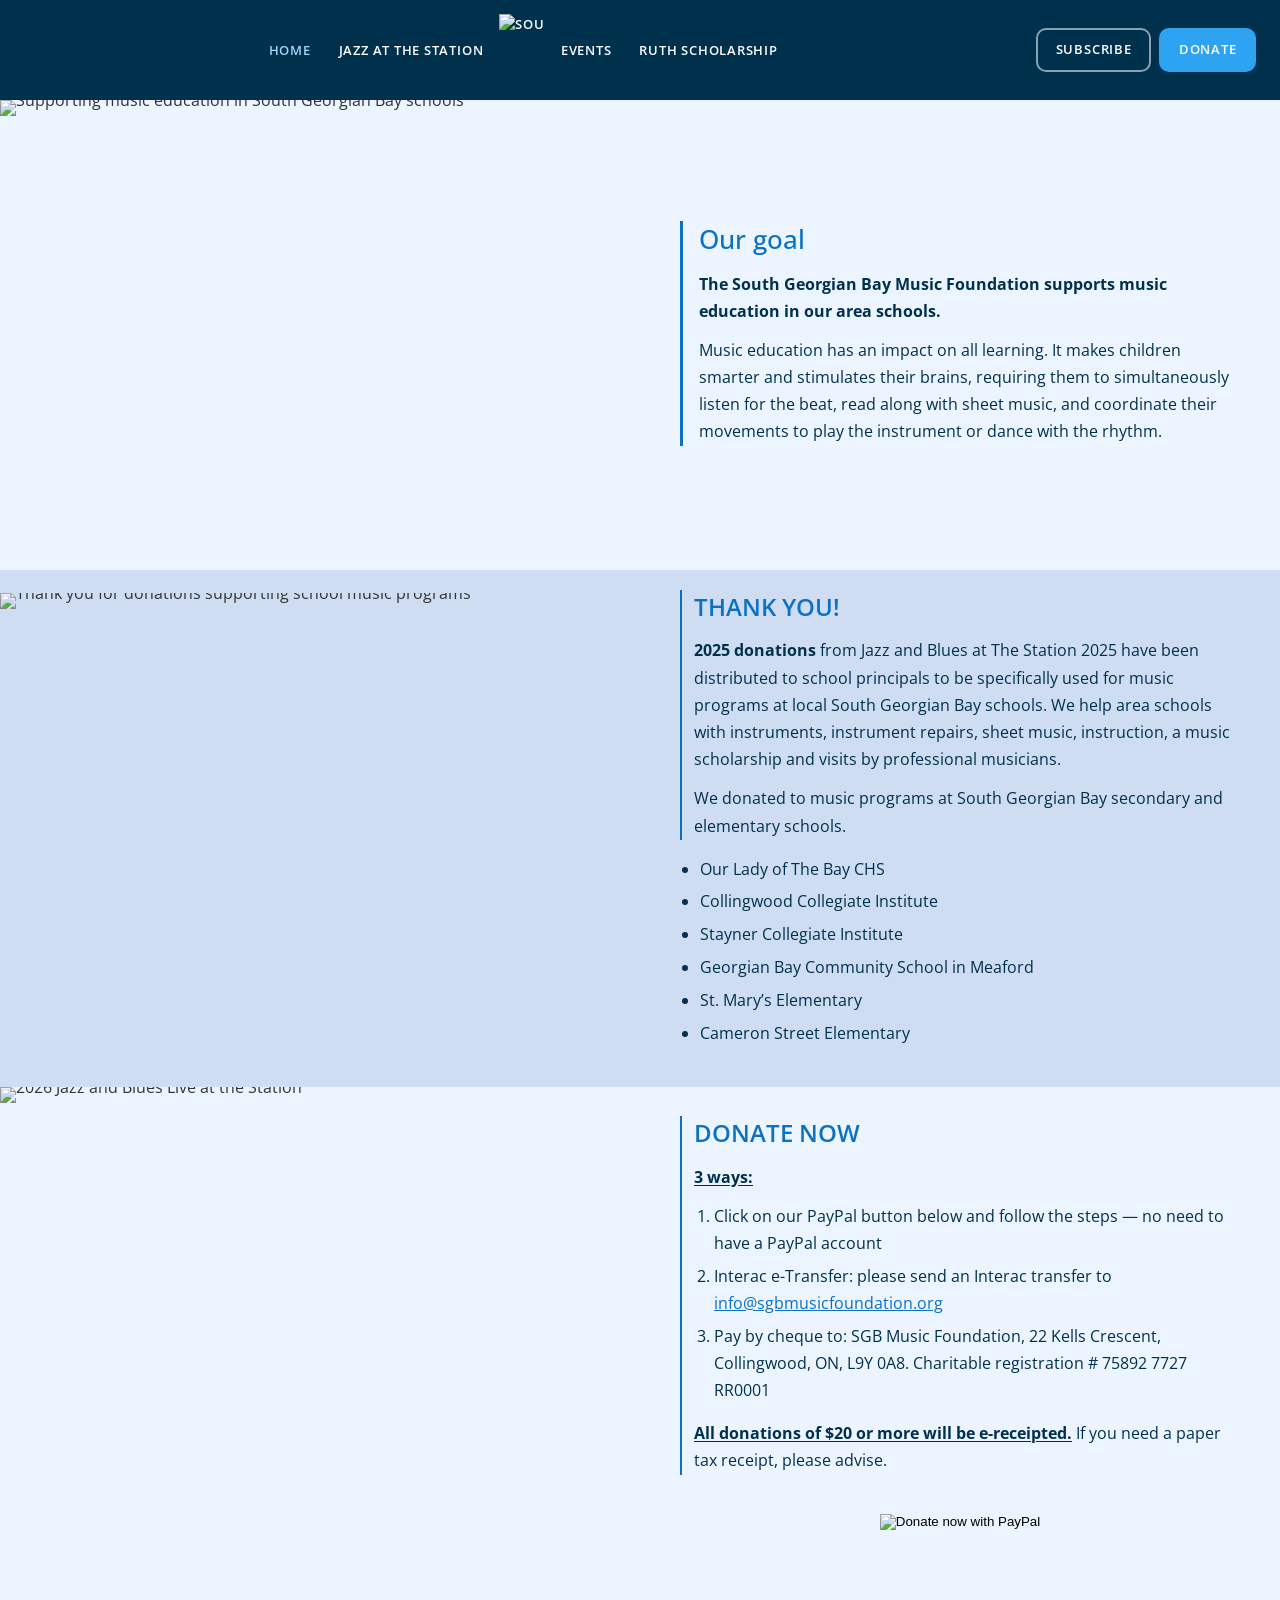
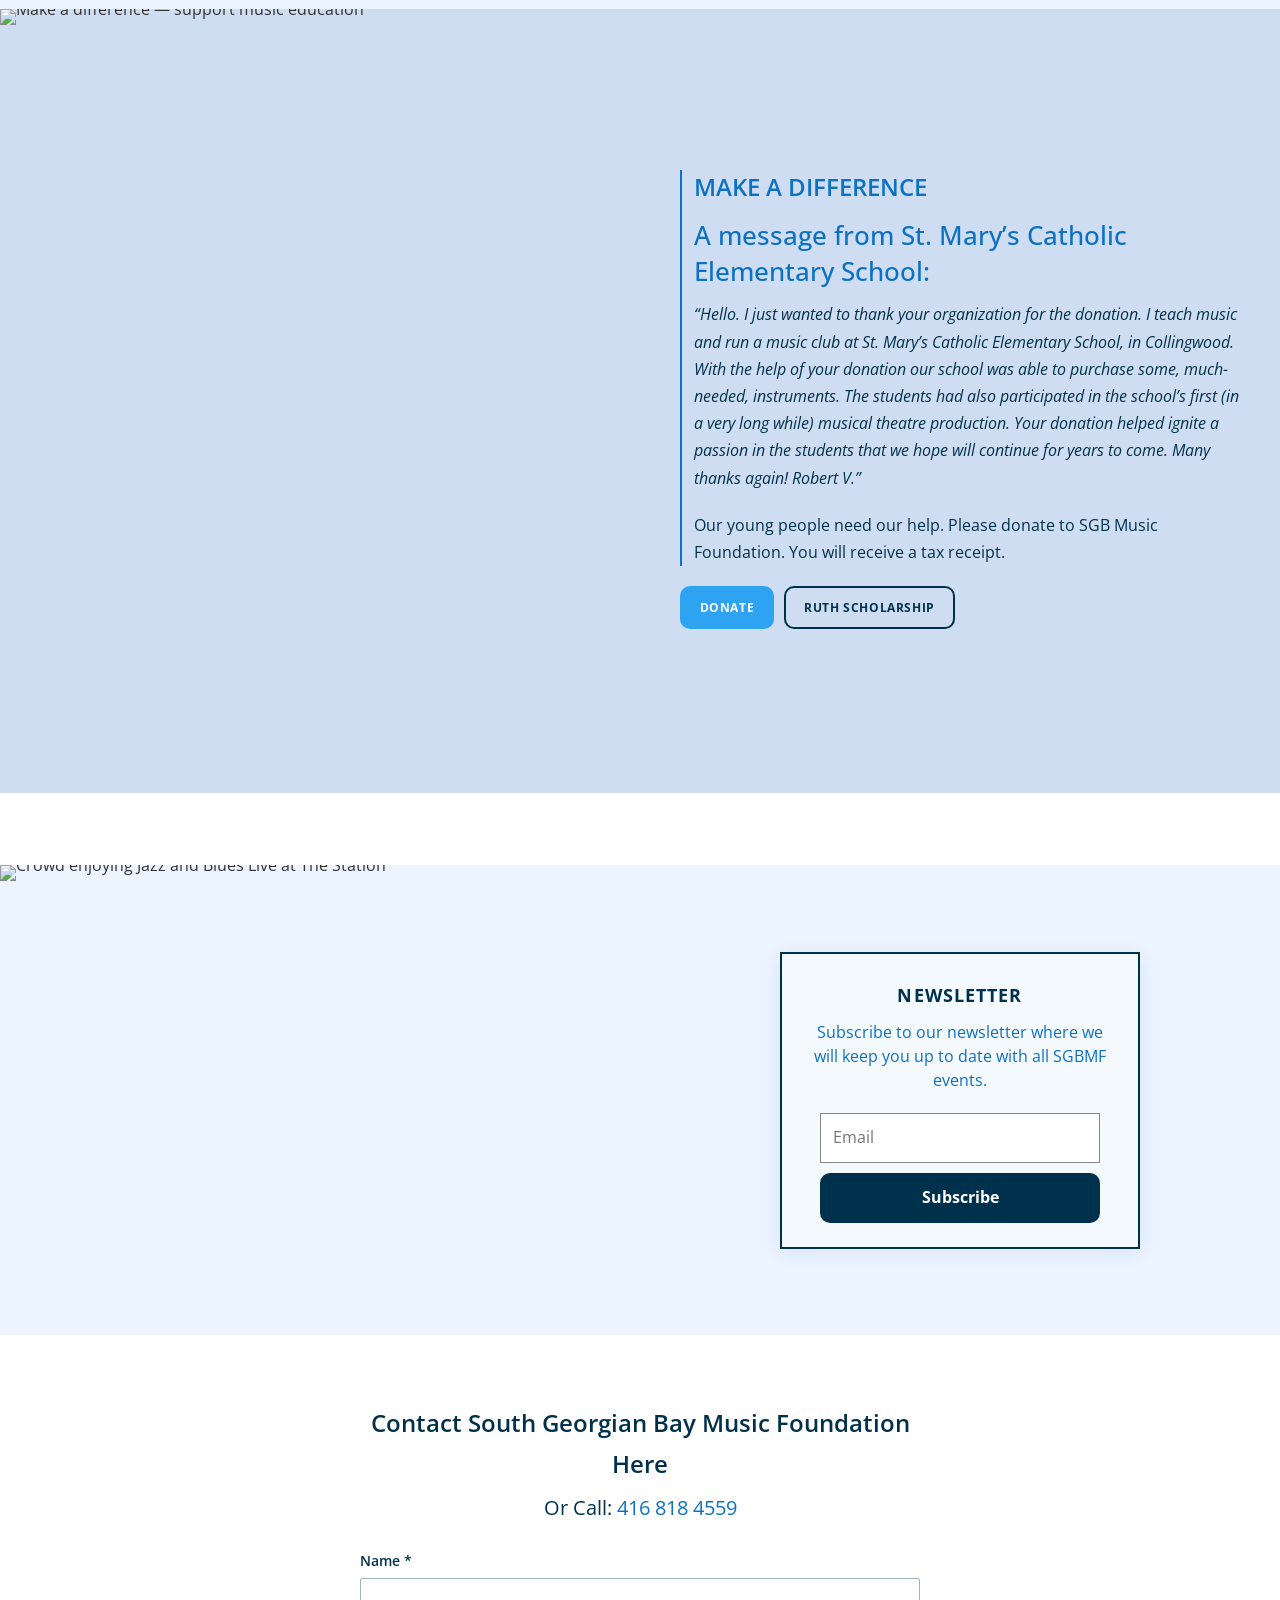
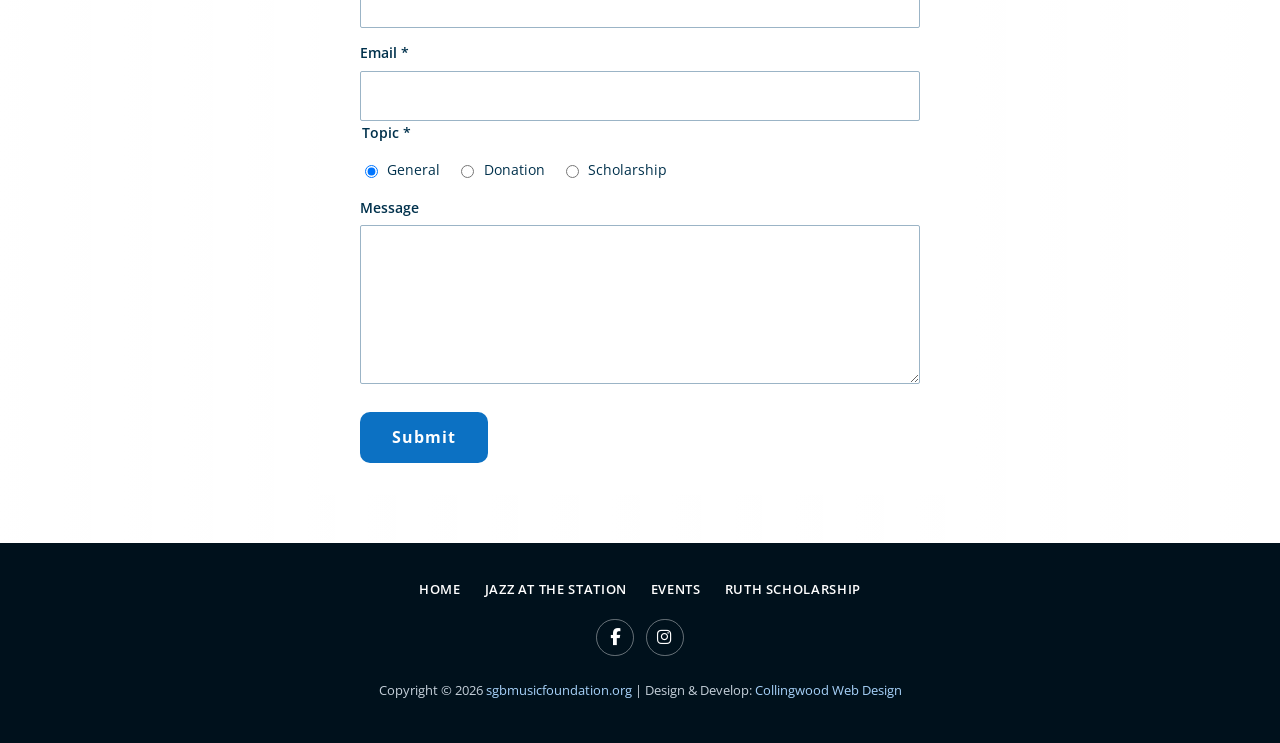
==== commit b2b5cb0c: "Crop Donate section photo from the top and restore Thank you quote rule. Co-authored-by: Cursor <cur" ====
--- a/index.html
+++ b/index.html
@@ -83,7 +83,7 @@
           alt="Thank you for donations supporting school music programs">
       </div>
       <div class="split-copy">
-        <div class="quote quote--no-rule">
+        <div class="quote">
           <h2>Thank you!</h2>
           <p><strong>2025 donations</strong> from Jazz and Blues at The Station 2025 have been distributed to school principals to be specifically used for music programs at local South Georgian Bay schools. We help area schools with instruments, instrument repairs, sheet music, instruction, a music scholarship and visits by professional musicians.</p>
           <p>We donated to music programs at South Georgian Bay secondary and elementary schools.</p>
@@ -102,9 +102,9 @@
     <section class="split-section split-section--b" id="donate">
       <div class="split-media">
         <img
-          src="https://media.cwd-cdn.com/sgb-music-foundation/images/home-jazz-2026.jpg"
-          width="980"
-          height="1285"
+          src="https://media.cwd-cdn.com/sgb-music-foundation/images/home-jazz-2026.jpg?v=2"
+          width="980"
+          height="800"
           alt="2026 Jazz and Blues Live at the Station">
       </div>
       <div class="split-copy detail-block">
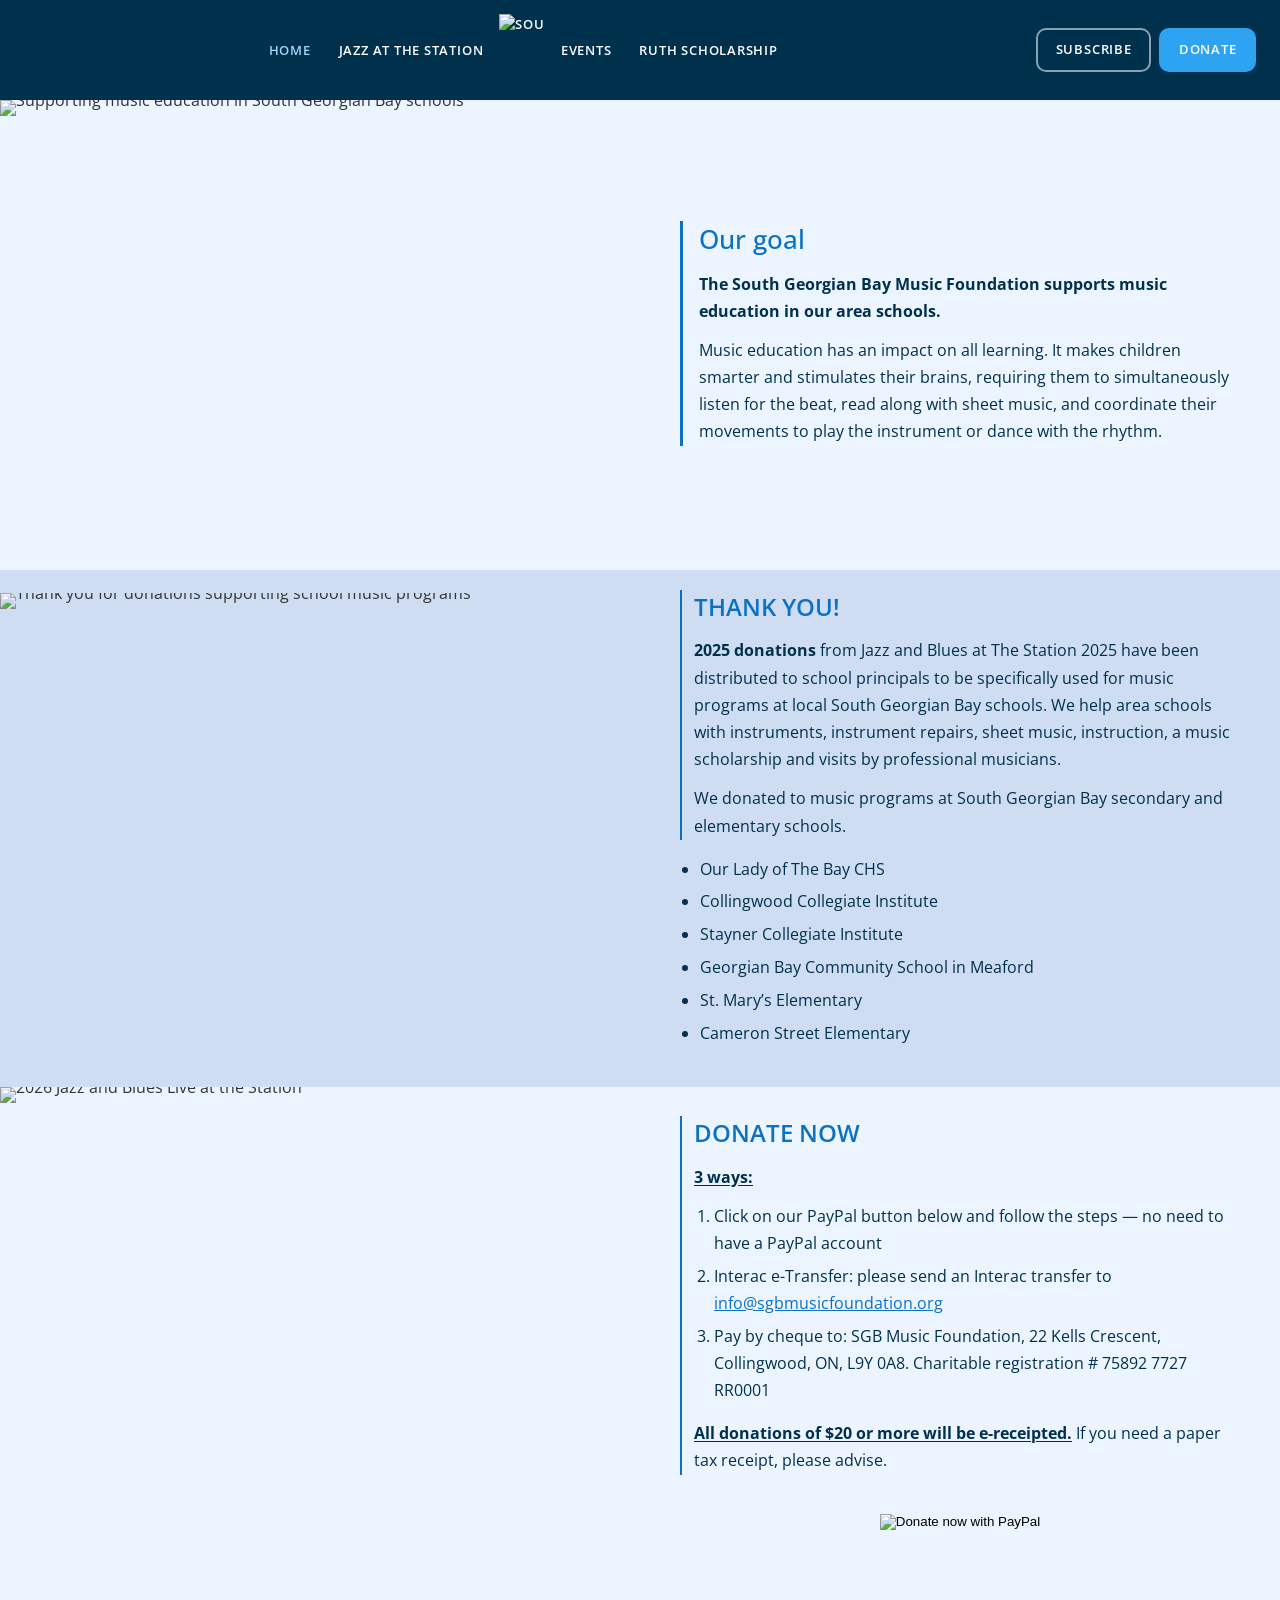
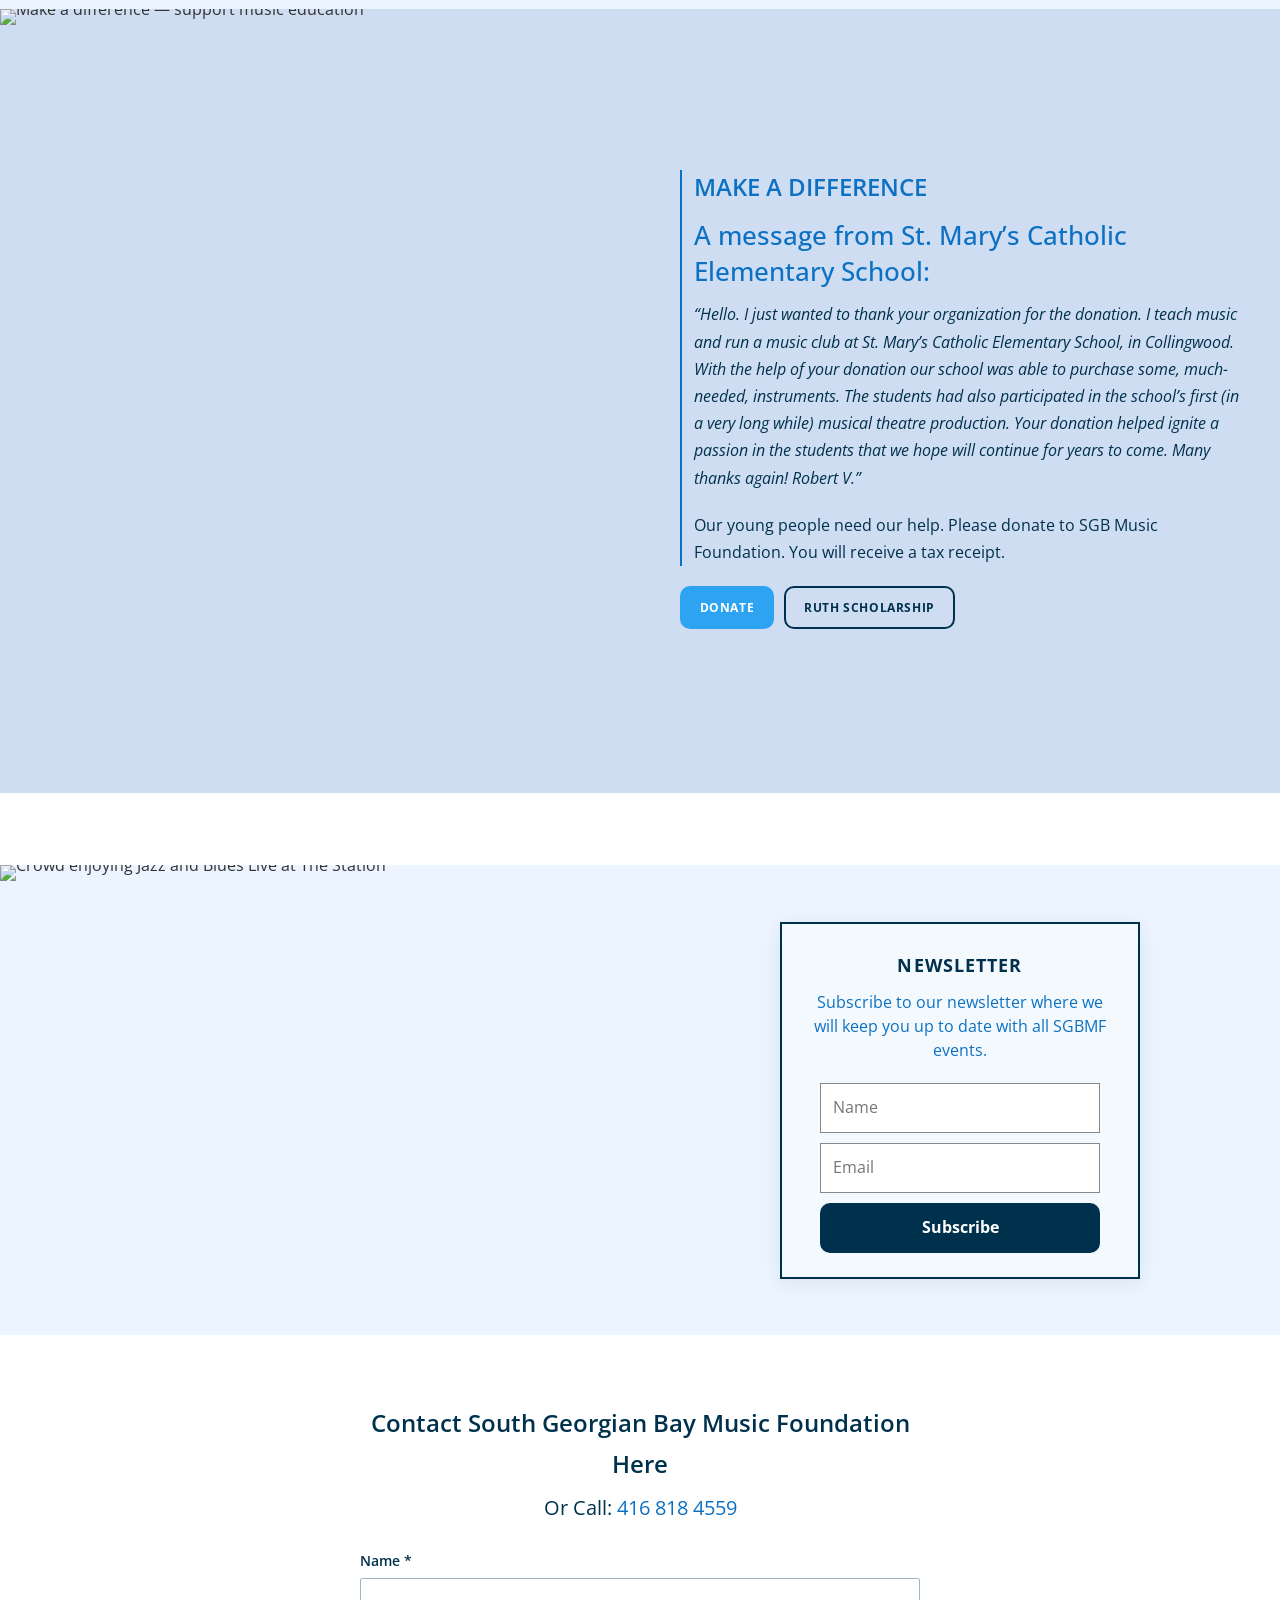
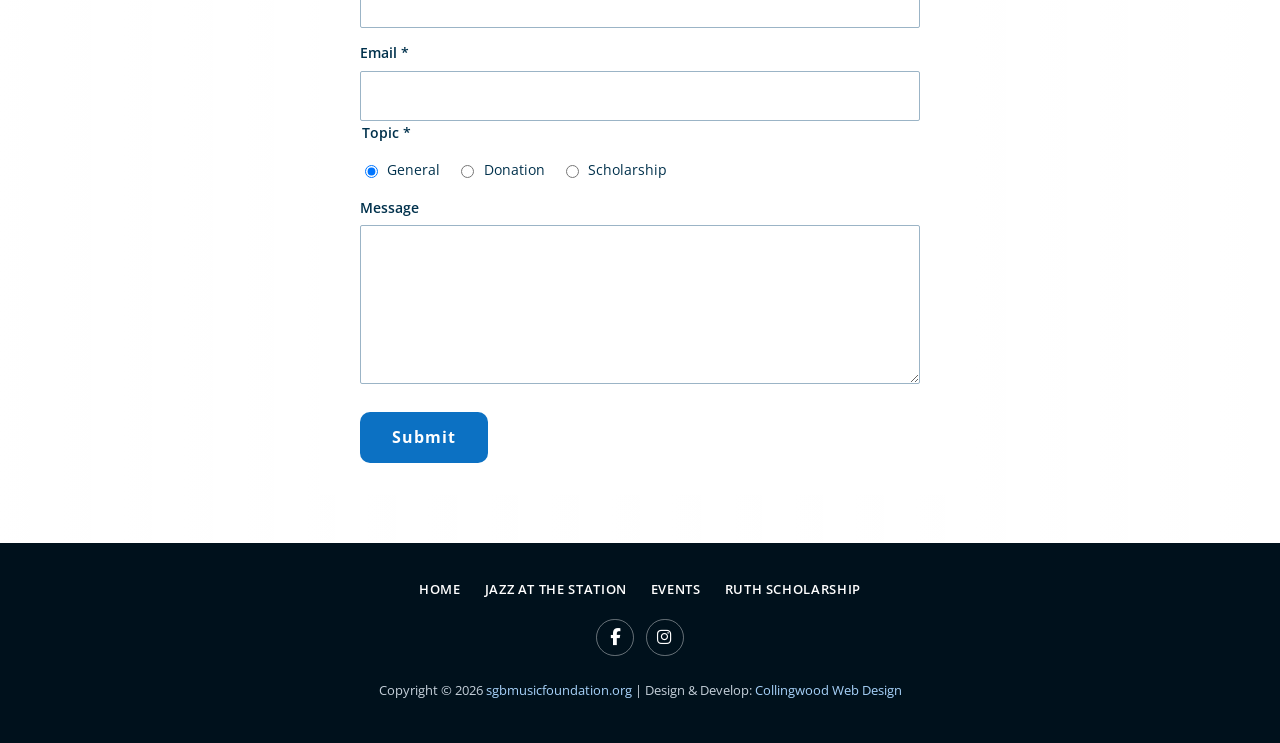
==== commit 53fb296d: "Add Name field to Home newsletter to match Jazz at the Station. Co-authored-by: Cursor <cursoragent@" ====
--- a/index.html
+++ b/index.html
@@ -180,6 +180,8 @@
           <h2>Newsletter</h2>
           <p>Subscribe to our newsletter where we will keep you up to date with all SGBMF events.</p>
           <form action="#" method="post" onsubmit="return false;">
+            <label class="sr-only" for="newsletter-name">Name</label>
+            <input id="newsletter-name" type="text" name="name" placeholder="Name" required autocomplete="name">
             <label class="sr-only" for="newsletter-email">Email</label>
             <input id="newsletter-email" type="email" name="email" placeholder="Email" required autocomplete="email">
             <button type="submit">Subscribe</button>
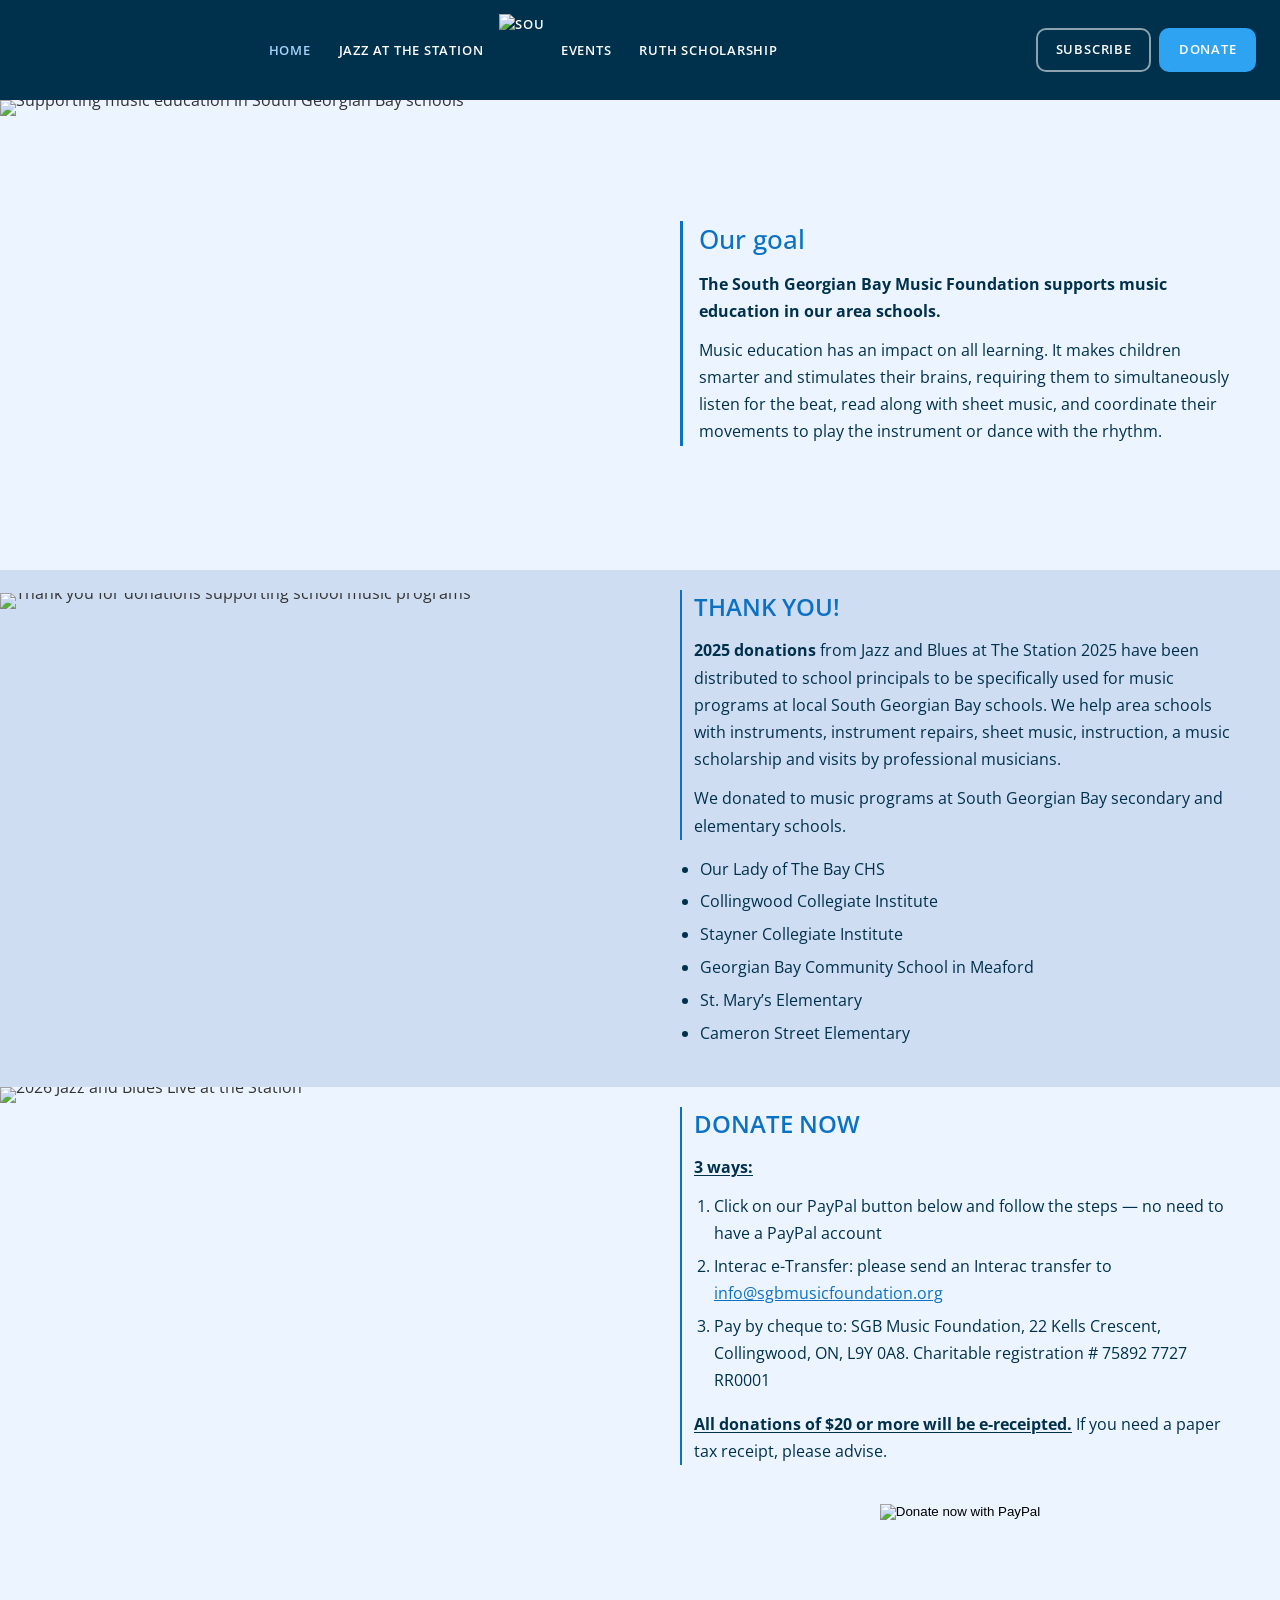
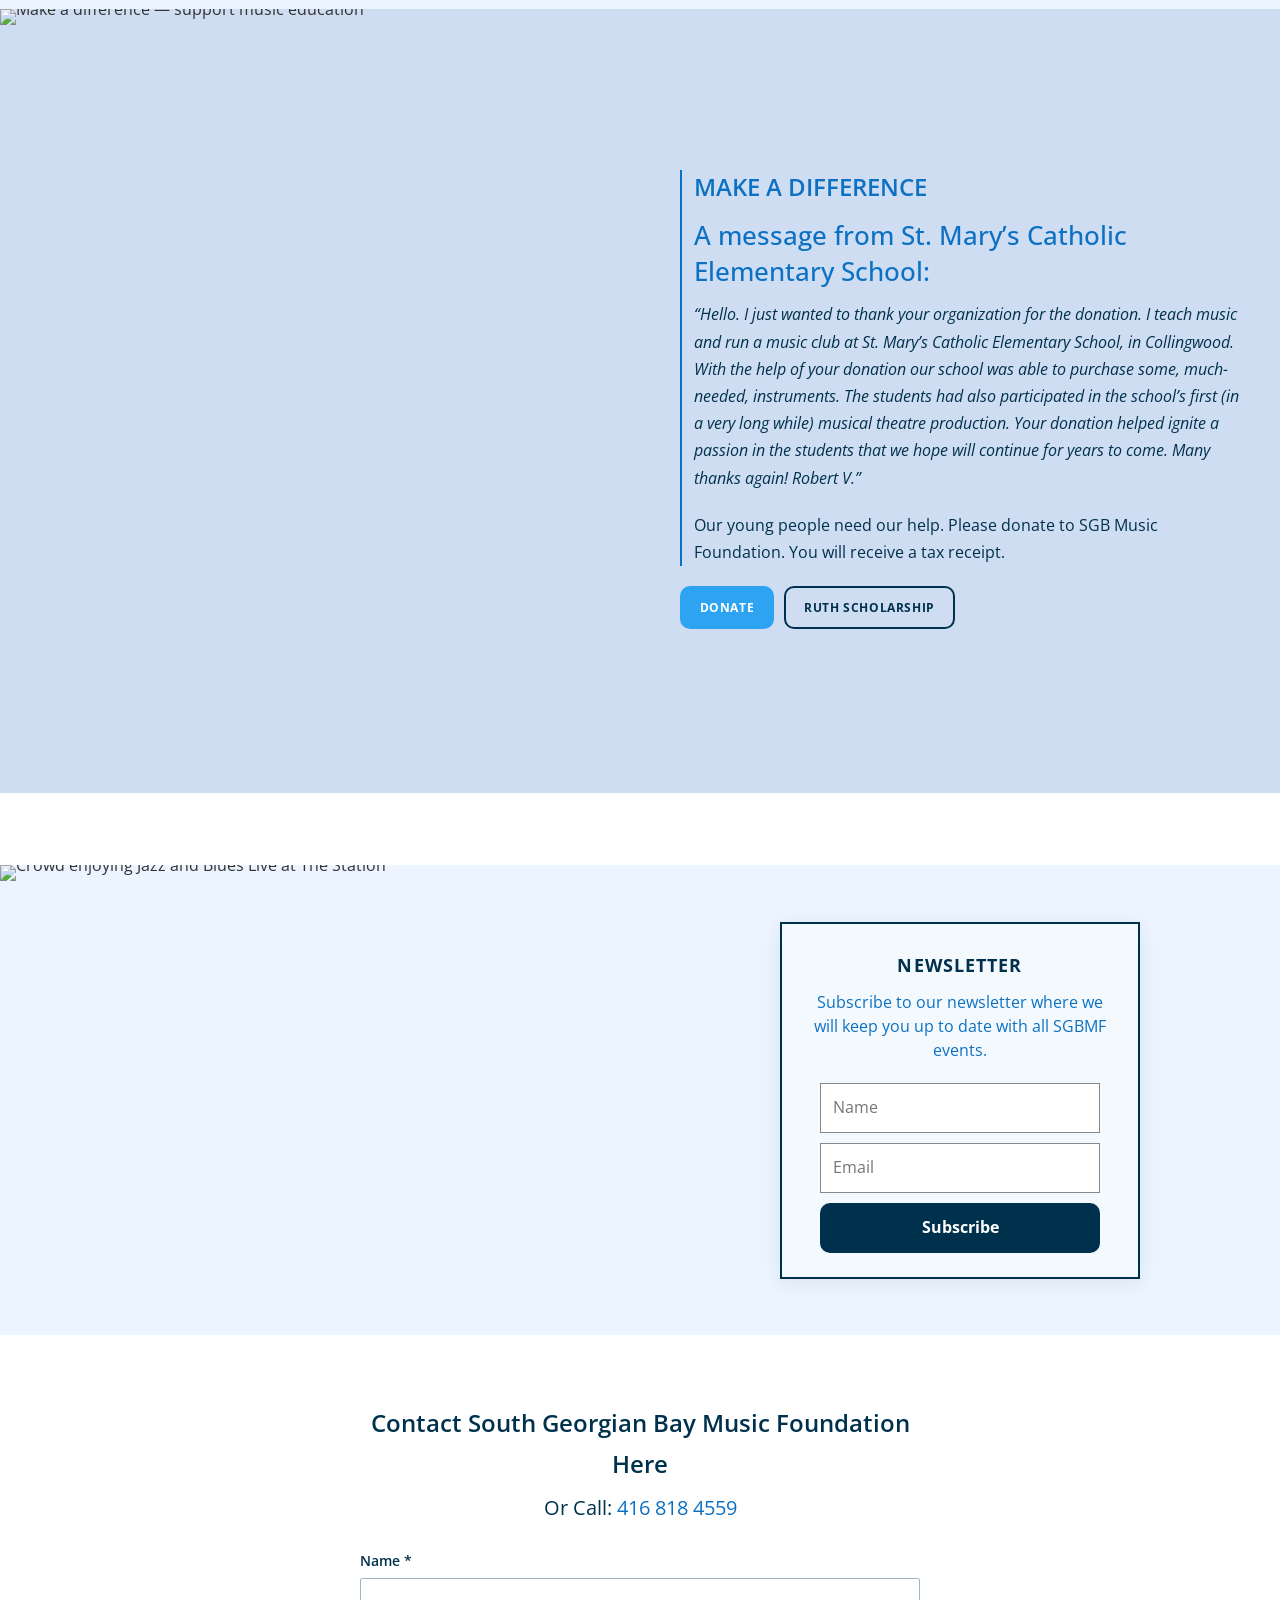
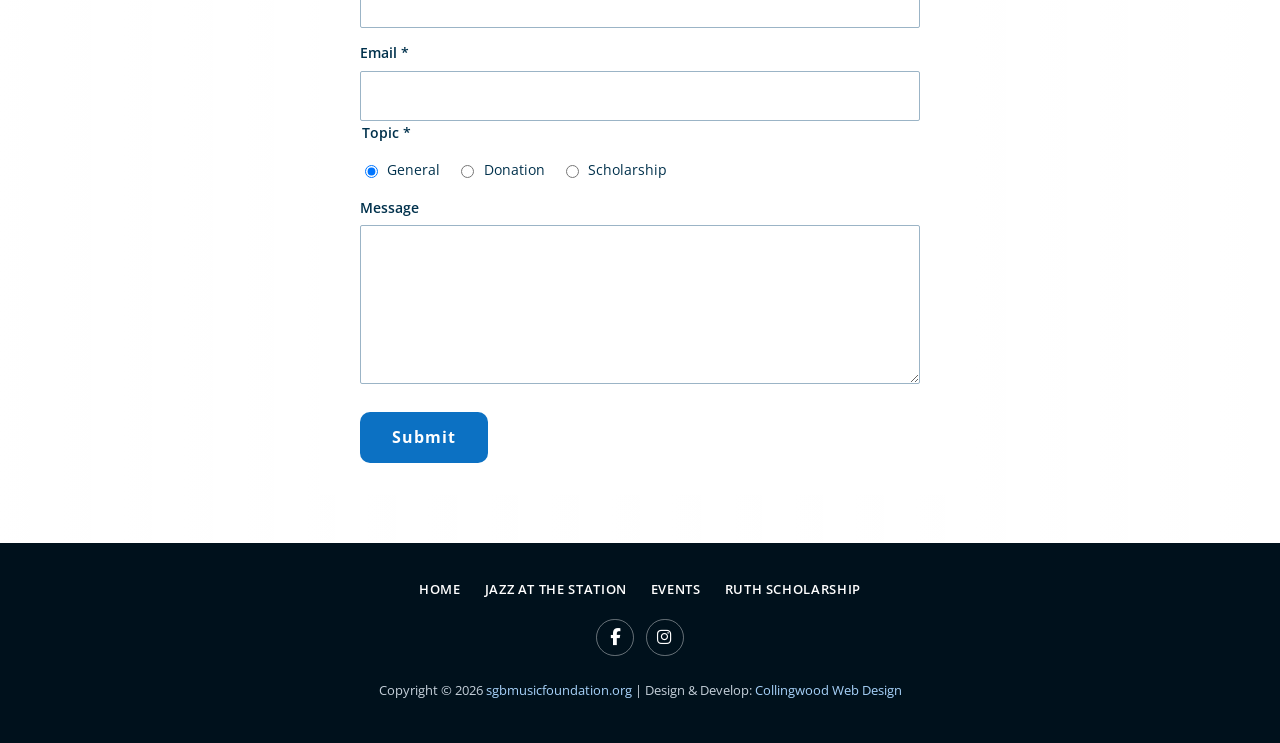
==== commit 003fbfbd: "Make Donate Now image fill the full height of its section. Co-authored-by: Cursor <cursoragent@curso" ====
--- a/index.html
+++ b/index.html
@@ -11,7 +11,7 @@
   <link rel="preconnect" href="https://fonts.gstatic.com" crossorigin>
   <link href="https://fonts.googleapis.com/css2?family=Open+Sans:wght@400;600;700&display=swap" rel="stylesheet">
   <link rel="stylesheet" href="https://cdnjs.cloudflare.com/ajax/libs/font-awesome/6.5.2/css/all.min.css" crossorigin="anonymous" referrerpolicy="no-referrer">
-  <link rel="stylesheet" href="css/styles.css?v=20261028c">
+  <link rel="stylesheet" href="css/styles.css?v=20261028d">
 </head>
 <body>
   <a class="sr-only" href="#main">Skip to content</a>
@@ -99,7 +99,7 @@
       </div>
     </section>
 
-    <section class="split-section split-section--b" id="donate">
+    <section class="split-section split-section--b split-section--fill" id="donate">
       <div class="split-media">
         <img
           src="https://media.cwd-cdn.com/sgb-music-foundation/images/home-jazz-2026.jpg?v=2"
--- a/css/styles.css
+++ b/css/styles.css
@@ -338,6 +338,25 @@
   display: block;
 }
 
+.split-section--fill {
+  align-items: stretch;
+}
+
+.split-section--fill .split-media {
+  align-self: stretch;
+  height: 100%;
+  min-height: 100%;
+  overflow: hidden;
+}
+
+.split-section--fill .split-media img {
+  width: 100%;
+  height: 100%;
+  min-height: 100%;
+  object-fit: cover;
+  object-position: center bottom;
+}
+
 .split-copy {
   padding: 20px 40px 24px;
   color: var(--text);
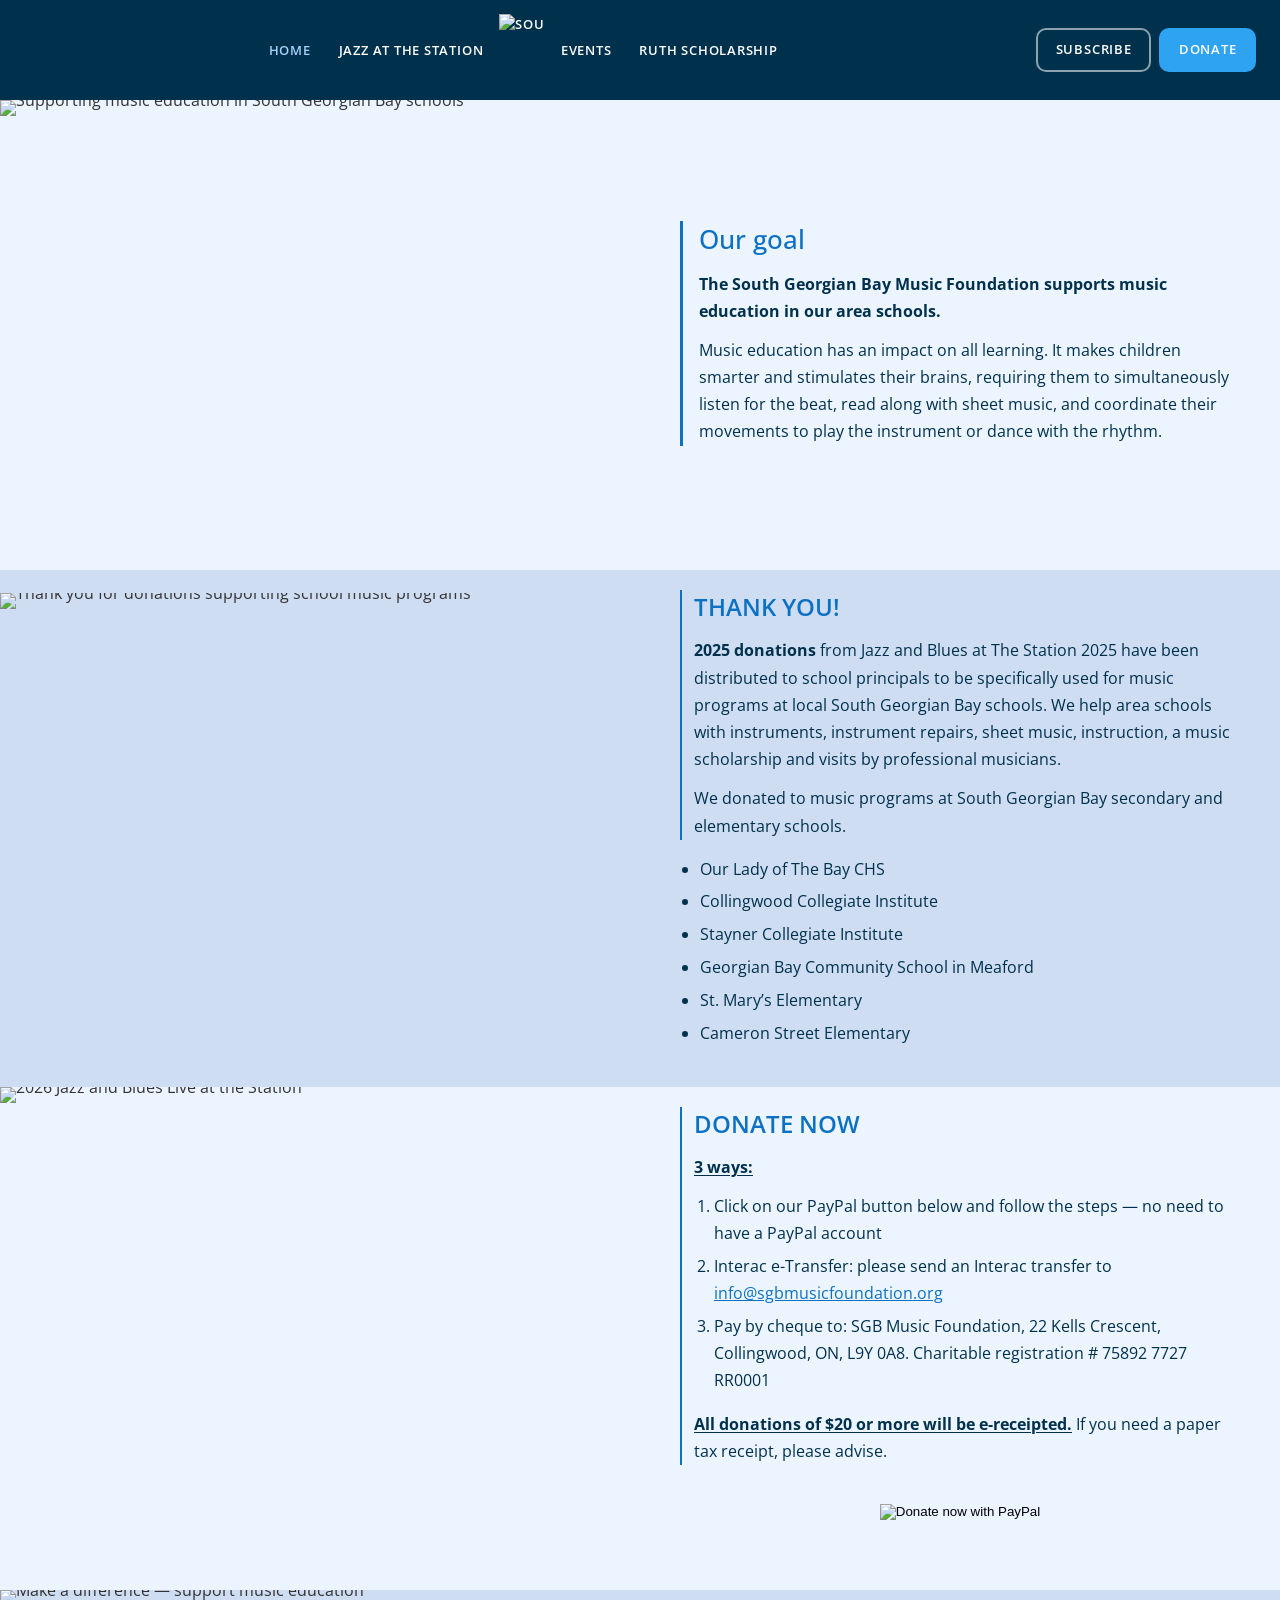
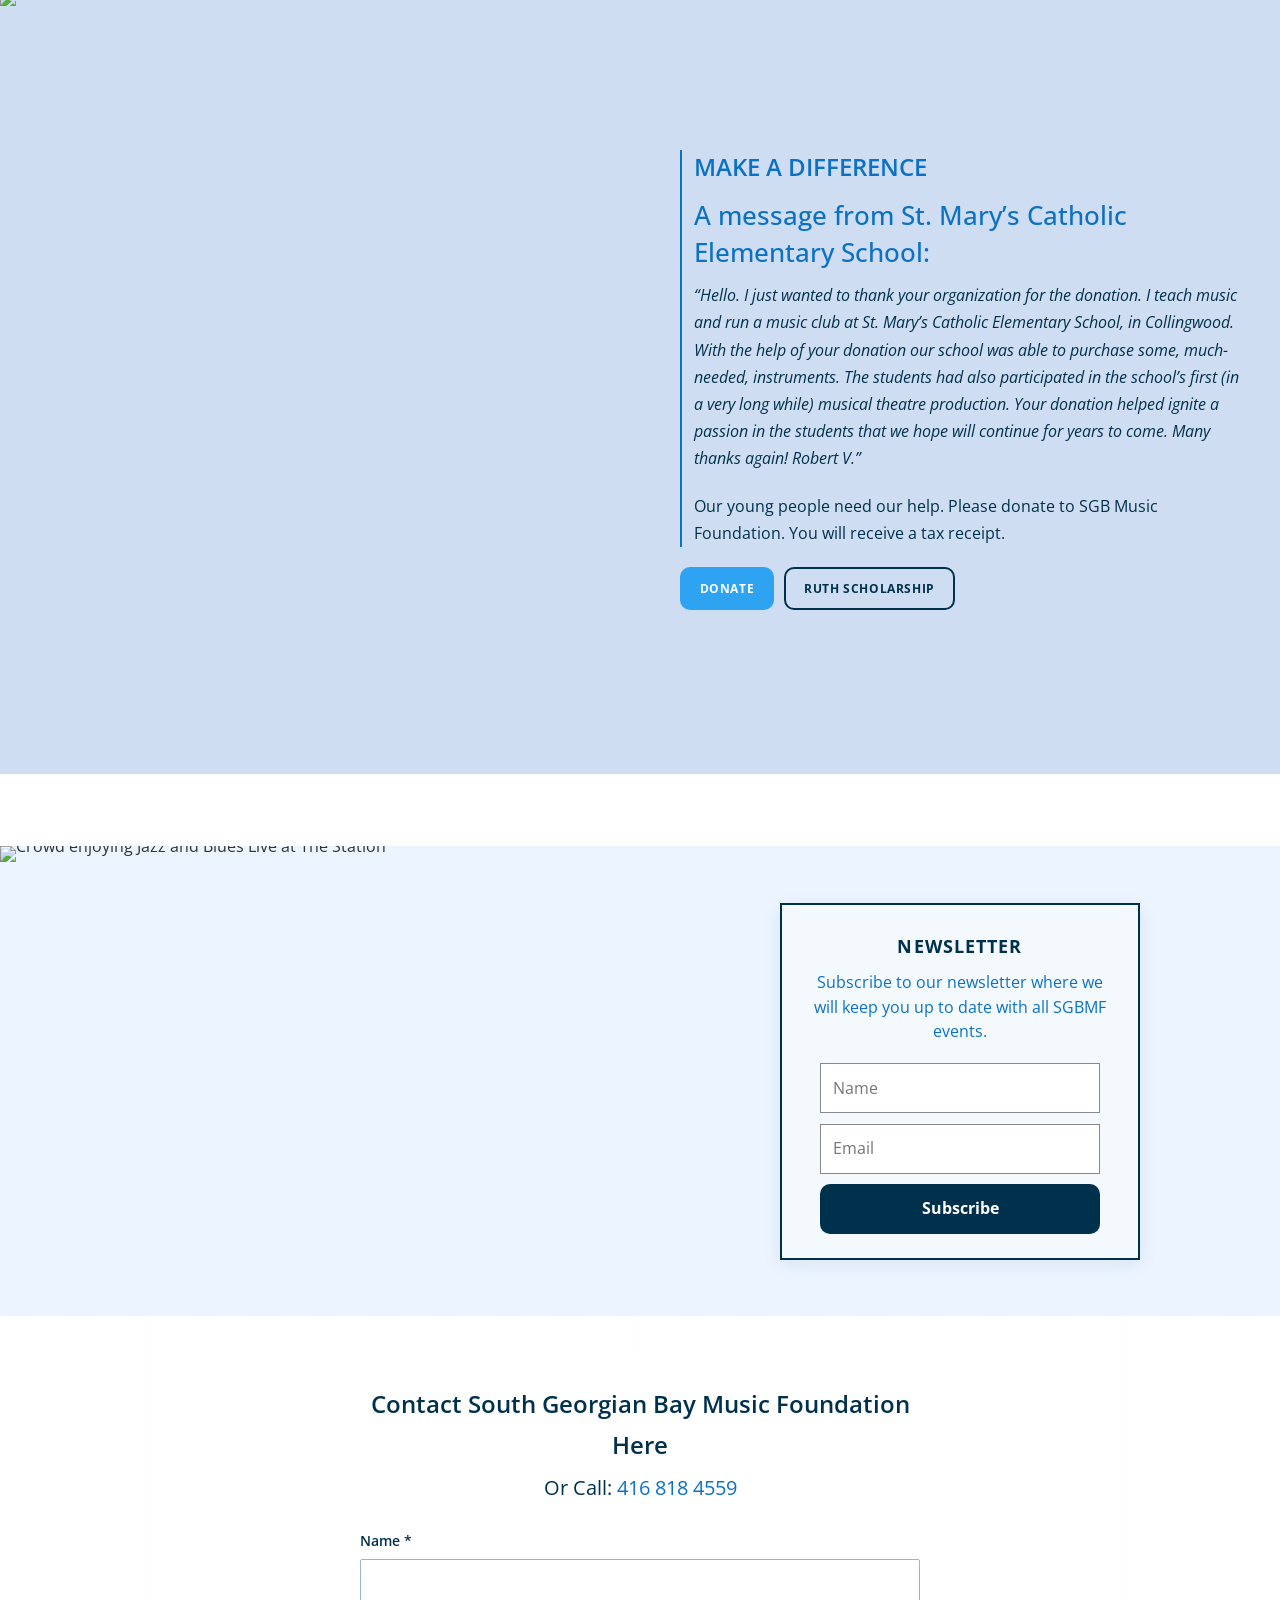
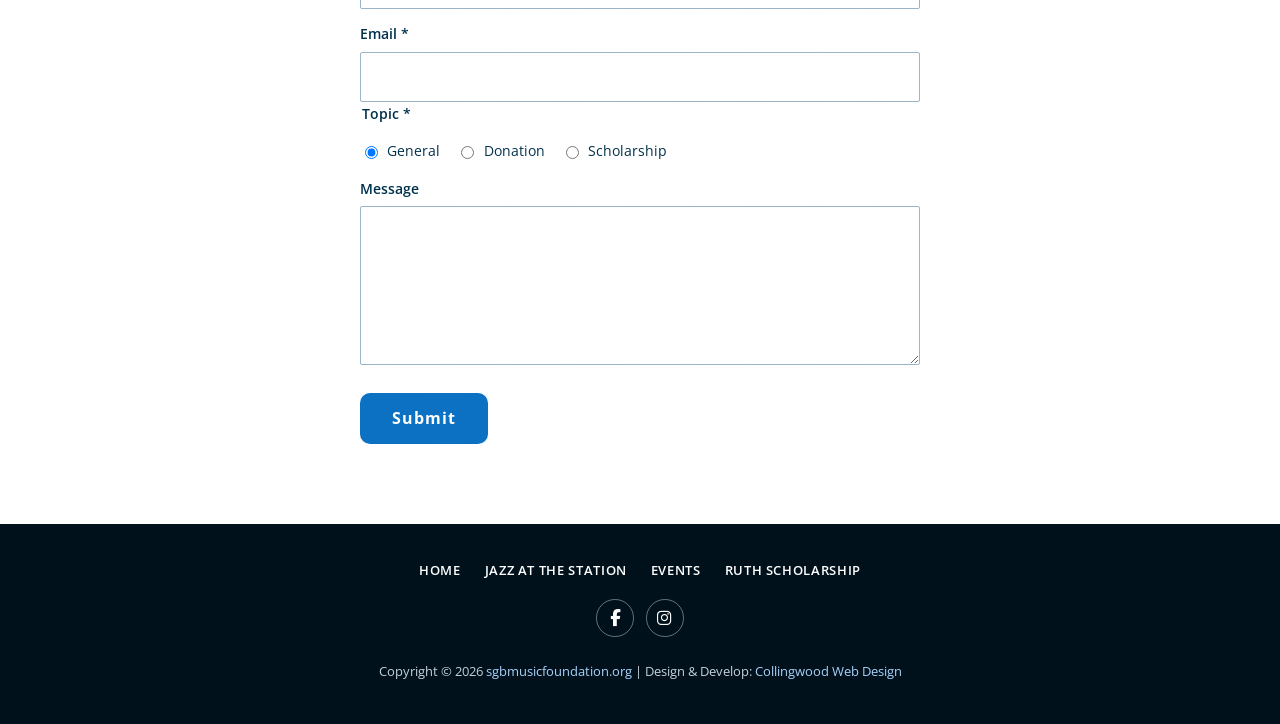
==== commit dc458dd6: "Improve Donate section image stretch so it fills the column height. Co-authored-by: Cursor <cursorag" ====
--- a/index.html
+++ b/index.html
@@ -11,7 +11,7 @@
   <link rel="preconnect" href="https://fonts.gstatic.com" crossorigin>
   <link href="https://fonts.googleapis.com/css2?family=Open+Sans:wght@400;600;700&display=swap" rel="stylesheet">
   <link rel="stylesheet" href="https://cdnjs.cloudflare.com/ajax/libs/font-awesome/6.5.2/css/all.min.css" crossorigin="anonymous" referrerpolicy="no-referrer">
-  <link rel="stylesheet" href="css/styles.css?v=20261028d">
+  <link rel="stylesheet" href="css/styles.css?v=20261028e">
 </head>
 <body>
   <a class="sr-only" href="#main">Skip to content</a>
--- a/css/styles.css
+++ b/css/styles.css
@@ -343,16 +343,17 @@
 }
 
 .split-section--fill .split-media {
+  position: relative;
+  min-height: 280px;
+  overflow: hidden;
   align-self: stretch;
+}
+
+.split-section--fill .split-media img {
+  position: absolute;
+  inset: 0;
+  width: 100%;
   height: 100%;
-  min-height: 100%;
-  overflow: hidden;
-}
-
-.split-section--fill .split-media img {
-  width: 100%;
-  height: 100%;
-  min-height: 100%;
   object-fit: cover;
   object-position: center bottom;
 }
